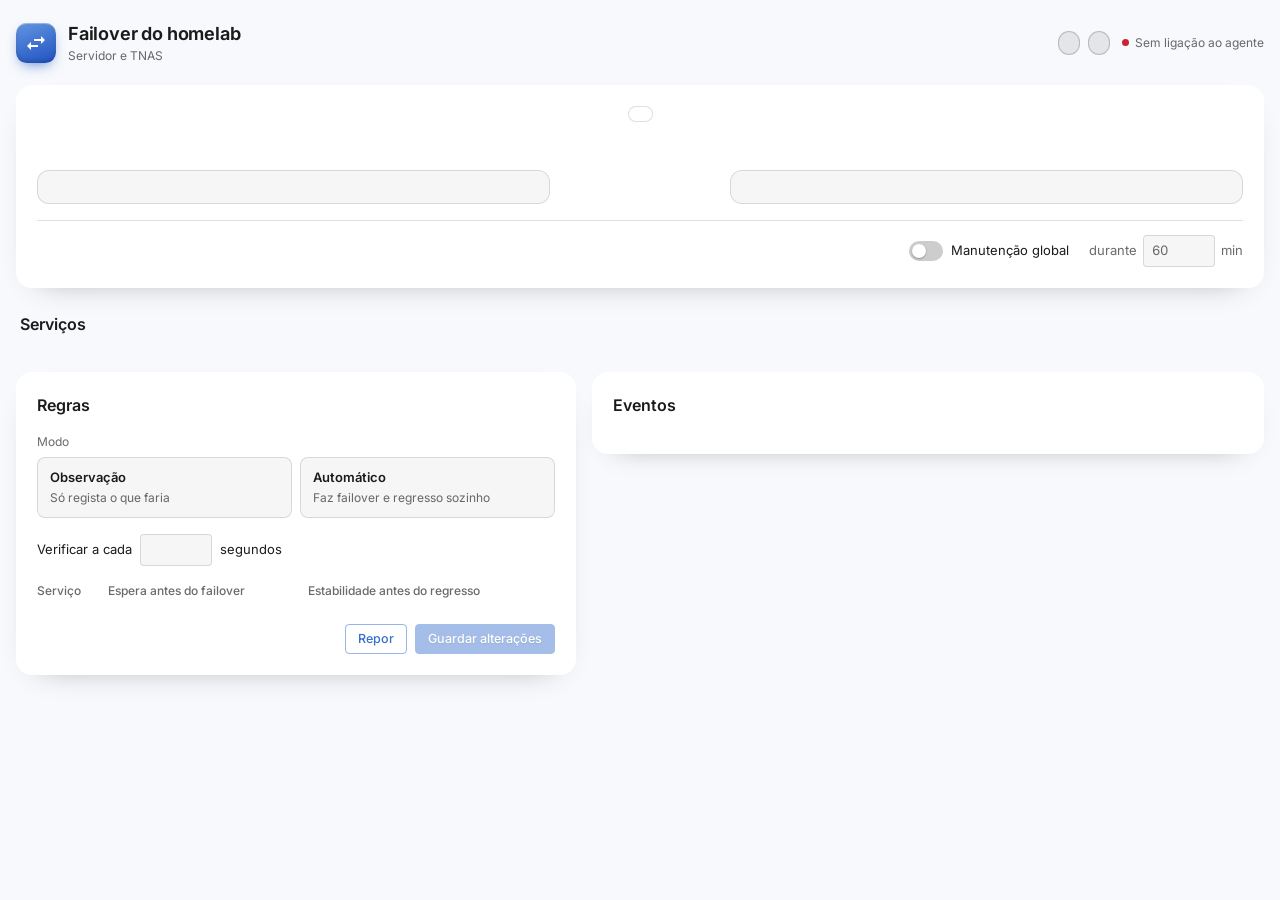
==== index.html @ c6f1598c "Add the homelab failover agent Go agent that runs on the TNAS and fails services over from the serve" ====
<!doctype html>
<html lang="pt">
<head>
<meta charset="utf-8">
<meta name="viewport" content="width=device-width, initial-scale=1">
<title>Failover</title>
<style>
/* Tokens follow LinuxIO (frontend/src/theme): dark variant by default, its light variant when asked. */
@font-face { font-family: "Inter Variable"; src: url(inter.woff2) format("woff2"); font-weight: 100 900; font-display: swap; }
:root {
  color-scheme: dark;
  --font: "Inter Variable", Inter, -apple-system, BlinkMacSystemFont, "Segoe UI", Roboto, sans-serif;
  --mono: ui-monospace, SFMono-Regular, "SF Mono", Menlo, Consolas, monospace;
  --bg: #1b2635;
  --paper: #233044;
  --card: rgba(17, 25, 42, .6);
  --card-gradient: linear-gradient(180deg, rgba(255,255,255,.18) 0%, rgba(255,255,255,.14) 18%, rgba(255,255,255,.11) 38%, rgba(255,255,255,.09) 62%, rgba(255,255,255,.08) 100%);
  --well: rgba(0, 0, 0, .18);
  --shadow: 0 16px 40px -28px rgba(0, 0, 0, .6);
  --text: rgba(255, 255, 255, .95);
  --muted: rgba(255, 255, 255, .56);
  --divider: rgba(255, 255, 255, .12);
  --primary: #407ad6;
  --primary-dark: #2f65cb;
  --success: #00e676;
  --warning: #ffc107;
  --error: #f54b3f;
  --info: #2196f3;
  --neutral: #bdbdbd;
  --radius-card: 16px;
  --radius-md: 8px;
  --radius: 4px;
}
@media (prefers-color-scheme: light) {
  :root {
    color-scheme: light;
    --bg: #f7f9fc; --paper: #fff;
    --card: rgba(255, 255, 255, .82);
    --card-gradient: linear-gradient(180deg, rgba(255,255,255,.72) 0%, rgba(255,255,255,.9) 40%, rgba(255,255,255,.98) 100%);
    --well: rgba(0, 0, 0, .035);
    --shadow: 0 12px 32px -24px rgba(0, 0, 0, .45);
    --text: rgba(15, 15, 15, .95); --muted: rgba(15, 15, 15, .62); --divider: rgba(0, 0, 0, .12);
    --primary: #376fd0; --primary-dark: #2052c2;
    --success: #1a7f37; --warning: #9a6700; --error: #cf222e; --info: #0969da; --neutral: #616161;
  }
}

*, *::before, *::after { box-sizing: border-box; }
html { -webkit-tap-highlight-color: transparent; }
body { margin: 0; min-height: 100vh; background: var(--bg); color: var(--text); font: 400 13px/1.5 var(--font);
  -webkit-font-smoothing: antialiased; font-feature-settings: "cv11", "ss01"; }
button, input { font: inherit; color: inherit; }
h1, h2, h3, p { margin: 0; }
a { color: inherit; }
:focus-visible { outline: 2px solid var(--primary); outline-offset: 2px; }
.muted { color: var(--muted); }
.mono { font-family: var(--mono); font-size: 12px; }
.icon { width: 18px; height: 18px; flex: none; fill: currentColor; }
[hidden] { display: none !important; }

main { max-width: 1680px; margin: 0 auto; padding: 20px 16px 48px; display: grid; gap: 20px; }

.card { position: relative; border-radius: var(--radius-card); background-color: var(--card); background-image: var(--card-gradient);
  box-shadow: var(--shadow); padding: 20px; border: 1px solid transparent; }
.card-head { display: flex; align-items: center; gap: 12px; margin-bottom: 16px; }
.card-head h2 { font-size: 16px; font-weight: 600; }
.card-head .spacer { flex: 1; }

/* chips: one colour (--c), mixed toward transparent, like LinuxIO's soft AppChip */
.chip { --c: var(--muted); display: inline-flex; align-items: center; gap: 6px; height: 24px; padding: 0 10px; border-radius: 999px;
  border: 1px solid color-mix(in srgb, var(--c), transparent 67%); background: color-mix(in srgb, var(--c), transparent 87%);
  color: var(--c); font-size: 12px; font-weight: 600; white-space: nowrap; }
.chip.xs { height: 20px; padding: 0 7px; font-size: 11px; }
/* all is well: say it quietly, colour is kept for what needs attention */
.chip.quiet { border-color: transparent; background: none; color: var(--muted); font-weight: 500; padding: 0 2px; }
.chip.quiet .dot { background: var(--c); }
.chip .dot, .live .dot { width: 7px; height: 7px; border-radius: 50%; background: currentColor; }
.busy .dot { animation: pulse 1.4s ease-in-out infinite; }
@keyframes pulse { 50% { opacity: .25; } }

.btn { --b: var(--primary); display: inline-flex; align-items: center; gap: 6px; padding: 5px 12px; border-radius: var(--radius);
  border: 1px solid color-mix(in srgb, var(--b), transparent 50%); background: transparent; color: var(--b);
  font-size: 12.5px; font-weight: 500; cursor: pointer; transition: background-color .15s, border-color .15s; }
.btn:hover { border-color: var(--b); background: color-mix(in srgb, var(--b), transparent 92%); }
.btn .icon { width: 16px; height: 16px; }
.btn.contained { background: var(--primary); border-color: var(--primary); color: #fff; text-shadow: 0 1px 1px rgba(0,0,0,.3); }
.btn.contained:hover { background: var(--primary-dark); }
.btn:disabled { opacity: .45; cursor: default; pointer-events: none; }
.btn.danger { --b: var(--warning); }
.btn.busy { opacity: .8; }
.btn .dot { width: 7px; height: 7px; border-radius: 50%; background: currentColor; }
.btn.busy .dot { animation: pulse 1.4s ease-in-out infinite; }

.switch { appearance: none; margin: 0; position: relative; width: 34px; height: 20px; flex: none; border-radius: 999px; cursor: pointer;
  background: color-mix(in srgb, var(--text), transparent 78%); transition: background-color .15s; }
.switch::before { content: ""; position: absolute; top: 3px; left: 3px; width: 14px; height: 14px; border-radius: 50%;
  background: #fff; box-shadow: 0 1px 2px rgba(0,0,0,.3); transition: transform .15s; }
.switch:checked { background: var(--warning); }
.switch:checked::before { transform: translateX(14px); }
.toggle { display: inline-flex; align-items: center; gap: 8px; cursor: pointer; }

input[type=number] { width: 72px; padding: 5px 8px; border-radius: var(--radius); border: 1px solid var(--divider);
  background: var(--well); font-variant-numeric: tabular-nums; }
input[type=number]:hover { border-color: color-mix(in srgb, var(--text), transparent 60%); }

/* header */
.top { display: flex; align-items: center; gap: 16px; flex-wrap: wrap; }
.brand { display: flex; align-items: center; gap: 12px; margin-right: auto; }
.logo { display: grid; place-items: center; width: 40px; height: 40px; border-radius: 26%; color: #fff;
  background: linear-gradient(160deg, #6395e0, var(--primary-dark));
  box-shadow: inset 0 1px 1px rgba(255,255,255,.4), inset 0 -2px 4px rgba(0,0,0,.15), 0 6px 14px -6px rgba(32,82,194,.8); }
.logo .icon { width: 24px; height: 24px; }
.brand h1 { font-size: 18px; font-weight: 650; letter-spacing: -.01em; }
.brand p { font-size: 12px; }
.top-meta { display: flex; align-items: center; gap: 8px; flex-wrap: wrap; }
.live { display: inline-flex; align-items: center; gap: 6px; color: var(--muted); font-size: 12px; margin-left: 4px; font-variant-numeric: tabular-nums; }
.live .dot { background: var(--success); }
.live.stale .dot { background: var(--error); }

.banner { display: flex; gap: 10px; align-items: flex-start; padding: 12px 16px; border-radius: var(--radius-md);
  border: 1px solid color-mix(in srgb, var(--c), transparent 60%); background: color-mix(in srgb, var(--c), transparent 88%); }
.banner .icon { color: var(--c); margin-top: 1px; }

/* the topology: where every service is running right now */
.topo { position: relative; display: grid; grid-template-columns: minmax(0, 1fr) minmax(110px, 180px) minmax(0, 1fr);
  grid-template-areas: ". clients ." "server lane tnas"; row-gap: 48px; align-items: stretch; }
#nodeServer { grid-area: server; } #nodeTnas { grid-area: tnas; } #lane { grid-area: lane; }
.clients { grid-area: clients; justify-self: center; position: relative; z-index: 1; display: flex; align-items: center; gap: 10px;
  padding: 7px 16px 7px 7px; border-radius: 999px; background: var(--paper); border: 1px solid var(--divider); box-shadow: var(--shadow); white-space: nowrap; }
.clients .node-icon { width: 32px; height: 32px; border-radius: 50%; }
.clients .node-icon .icon { width: 18px; height: 18px; }
.clients strong { font-weight: 600; }
.clients small { display: block; color: var(--muted); font-size: 11.5px; }
/* the wires from the clients; packets travel along the ones carrying traffic */
.wires { position: absolute; inset: 0; width: 100%; height: 100%; overflow: visible; pointer-events: none; }
.wire { fill: none; stroke: var(--divider); stroke-width: 2; }
.wire.on { stroke: color-mix(in srgb, var(--wc), transparent 50%); stroke-dasharray: 6 8; animation: wire 1s linear infinite; }
@keyframes wire { to { stroke-dashoffset: -14; } }
.pkt { fill: var(--wc); filter: drop-shadow(0 0 4px var(--wc)); }
.node, .lane { position: relative; z-index: 1; }
.probe { position: absolute; left: 0; top: 50%; width: 10px; height: 10px; border-radius: 50%; background: var(--pc);
  box-shadow: 0 0 12px 3px color-mix(in srgb, var(--pc), transparent 40%); pointer-events: none; }
.lane-label { position: absolute !important; top: calc(50% + 24px); color: var(--muted); font-size: 11px; white-space: nowrap; }
/* heartbeat bars, like Uptime Kuma's: one per check, newest on the right */
.beats { display: flex; gap: 2px; height: 22px; align-items: stretch; }
.beat { flex: 1; min-width: 2px; border-radius: 3px; background: color-mix(in srgb, var(--text), transparent 92%); transform-origin: bottom; }
.beat.up { background: color-mix(in srgb, var(--success), transparent 25%); } .beat.down { background: var(--error); }
.beat.unknown { background: color-mix(in srgb, var(--neutral), transparent 55%); }
.beat.new { animation: beat-in .5s cubic-bezier(.2, .8, .2, 1); }
@keyframes beat-in { from { transform: scaleY(0); opacity: 0; } }
.beats-foot { display: flex; justify-content: space-between; margin-top: 4px; color: var(--muted); font-size: 11.5px; font-variant-numeric: tabular-nums; }
.node-beats .beats { height: 16px; }
.ring { width: 14px; height: 14px; border-radius: 50%; flex: none;
  background: conic-gradient(var(--c) calc(var(--p) * 1%), color-mix(in srgb, var(--c), transparent 75%) 0);
  -webkit-mask: radial-gradient(circle, transparent 3.5px, #000 4px); mask: radial-gradient(circle, transparent 3.5px, #000 4px); }
.live.ping .dot { animation: live-ping .9s ease-out; }
@keyframes live-ping { from { box-shadow: 0 0 0 0 color-mix(in srgb, var(--success), transparent 20%); } to { box-shadow: 0 0 0 7px transparent; } }
.node { border-radius: 12px; background: var(--well); padding: 16px; display: grid; gap: 12px; align-content: start;
  border: 1px solid var(--divider); transition: border-color .5s, box-shadow .5s, background-color .15s; }
.node:has(.node-head:hover) { background: color-mix(in srgb, var(--text), transparent 95%); }
.node.lit { border-color: color-mix(in srgb, var(--info), transparent 50%); box-shadow: 0 0 0 3px color-mix(in srgb, var(--info), transparent 88%); }
.node-head { display: flex; align-items: center; gap: 12px; width: 100%; padding: 0; border: 0; border-radius: 8px;
  background: none; color: inherit; font: inherit; text-align: left; cursor: pointer; }
.node-id { display: grid; min-width: 0; }
.more { width: 18px; height: 18px; color: var(--muted); transition: transform .15s, color .15s; }
.node-head:hover .more, .svc-open:hover .more { transform: translateX(2px); color: var(--text); }
.node-meta { display: flex; align-items: center; gap: 6px; color: var(--muted); font-size: 12px; }
.node-meta .icon { width: 15px; height: 15px; }
.node-meta.warn { color: var(--warning); }
.node-icon { display: grid; place-items: center; width: 38px; height: 38px; border-radius: 10px;
  background: color-mix(in srgb, var(--text), transparent 90%); }
.node-icon .icon { width: 22px; height: 22px; }
/* the machine's state, breathing: green up, amber degraded, red down, grey unknown */
.node-icon.st { --sc: var(--neutral); color: var(--sc); background: color-mix(in srgb, var(--sc), transparent 82%);
  transition: color .4s, background-color .4s; }
.node-icon.st-up { --sc: var(--success); animation: halo 2.8s ease-out infinite, glow 2.8s ease-in-out infinite; }
.node-icon.st-warn { --sc: var(--warning); animation: halo 1.6s ease-out infinite, glow 1.6s ease-in-out infinite; }
.node-icon.st-down { --sc: var(--error); animation: halo 1s ease-out infinite, glow 1s ease-in-out infinite; }
@keyframes halo { from { box-shadow: 0 0 0 0 color-mix(in srgb, var(--sc), transparent 50%); } 70%, to { box-shadow: 0 0 0 8px transparent; } }
@keyframes glow { 50% { background-color: color-mix(in srgb, var(--sc), transparent 68%); } }
.node-title { font-size: 15px; font-weight: 600; }
.node-head .chip { margin-left: auto; }
.pills { display: flex; flex-wrap: wrap; gap: 8px; min-height: 32px; align-items: center; }
.pill { --c: var(--success); display: inline-flex; align-items: center; gap: 7px; height: 32px; padding: 0 12px 0 9px; border-radius: 999px;
  font: inherit; font-weight: 550; color: inherit; cursor: pointer; border: 1px solid color-mix(in srgb, var(--c), transparent 62%);
  background: color-mix(in srgb, var(--c), transparent 88%); transition: background-color .15s; }
/* the state colour goes on the icon (and ring/dot) only; the pill itself stays neutral */
.pill, .pill.quiet { border-color: var(--divider); background: color-mix(in srgb, var(--text), transparent 95%); }
.pill:hover { background: color-mix(in srgb, var(--text), transparent 90%); }
.pill .icon { width: 16px; height: 16px; color: var(--c); }
.pill .dot { width: 7px; height: 7px; border-radius: 50%; background: var(--c); }
.empty { color: var(--muted); font-size: 12.5px; }
.lane { position: relative; display: grid; place-items: center; align-content: center; gap: 8px; padding: 12px 8px; }
/* the link between the two: still while everything is on the server; while
   traffic goes to the TNAS the dashes flow and a packet travels along them */
.flow { --fc: var(--info); position: absolute; left: 0; right: 0; top: 50%; height: 2px; margin-top: -1px;
  background: repeating-linear-gradient(90deg, var(--divider) 0 6px, transparent 6px 12px); }
.lane.active .flow { background-image: repeating-linear-gradient(90deg, color-mix(in srgb, var(--fc), transparent 35%) 0 6px, transparent 6px 12px);
  animation: flow .8s linear infinite; }
.lane.moving .flow { --fc: var(--warning); }
.flow::after { content: ""; position: absolute; top: -3px; left: 0; width: 8px; height: 8px; border-radius: 50%; opacity: 0;
  background: var(--fc); box-shadow: 0 0 10px 2px color-mix(in srgb, var(--fc), transparent 40%); }
.lane.active .flow::after { opacity: 1; animation: packet 2.2s cubic-bezier(.45, 0, .55, 1) infinite; }
.lane.back .flow, .lane.back .flow::after { animation-direction: reverse; }
@keyframes flow { to { background-position: 12px 0; } }
@keyframes packet { from { left: 0; } to { left: calc(100% - 8px); } }
.lane > :not(.flow, .probe, .lane-label) { position: relative; }
.lane-arrow { display: grid; place-items: center; width: 34px; height: 34px; border-radius: 50%; background: var(--paper);
  border: 1px solid var(--divider); color: var(--muted); }
.lane.moving .lane-arrow { color: var(--warning); border-color: color-mix(in srgb, var(--warning), transparent 50%); }
.hero-foot { display: flex; align-items: center; gap: 12px 20px; flex-wrap: wrap; margin-top: 16px; padding-top: 14px;
  border-top: 1px solid var(--divider); }
.hero-foot .router { display: inline-flex; align-items: center; gap: 8px; margin-right: auto; }
.duration { display: inline-flex; align-items: center; gap: 6px; color: var(--muted); }

/* services */
.section-head { display: flex; align-items: baseline; gap: 12px; margin: 4px 4px -4px; }
.section-head h2 { font-size: 16px; font-weight: 600; }
.grid { display: grid; grid-template-columns: repeat(auto-fill, minmax(300px, 1fr)); gap: 16px; }
.svc { --accent: var(--success); display: grid; gap: 14px; align-content: start; padding-bottom: 16px;
  border-bottom: 3px solid color-mix(in srgb, var(--accent), transparent 70%); scroll-margin-top: 16px; }
.svc.alert { border-bottom-color: var(--accent); }
.svc-head { display: flex; align-items: flex-start; gap: 12px; }
.svc-icon { display: grid; place-items: center; width: 38px; height: 38px; border-radius: 26%; flex: none; color: var(--accent);
  background: color-mix(in srgb, var(--accent), transparent 86%); }
.svc-icon .icon { width: 22px; height: 22px; }
.svc-id { min-width: 0; flex: 1; }
.svc-id h3 { font-size: 15px; font-weight: 600; }
.svc-open { display: inline-flex; align-items: center; gap: 2px; padding: 0; border: 0; background: none; color: inherit;
  font: inherit; cursor: pointer; }
.svc-open:hover { color: var(--primary); }
.meta dd.warn { color: var(--warning); }
.svc-id .mono { color: var(--muted); display: block; overflow: hidden; text-overflow: ellipsis; white-space: nowrap; }
.status { display: grid; gap: 8px; }
.status p { color: var(--text); }
.status.tone-error p { color: var(--error); }
.bar { height: 6px; border-radius: 999px; background: color-mix(in srgb, var(--text), transparent 90%); overflow: hidden; }
.bar span { display: block; height: 100%; border-radius: inherit; background: var(--accent); transition: width .6s ease; }
.meta { display: flex; flex-wrap: wrap; gap: 6px 20px; margin: 0; }
.meta div { display: grid; }
.meta dt { color: var(--muted); font-size: 11.5px; }
.meta dd { margin: 0; font-weight: 550; font-variant-numeric: tabular-nums; }
.snap { display: flex; gap: 8px; align-items: center; padding: 8px 10px; border-radius: var(--radius-md); background: var(--well); min-width: 0; }
.snap .mono { overflow: hidden; text-overflow: ellipsis; white-space: nowrap; }
.snap .icon { width: 16px; height: 16px; color: var(--muted); }
.svc-foot { display: flex; align-items: center; justify-content: space-between; gap: 12px; flex-wrap: wrap;
  padding-top: 12px; border-top: 1px solid var(--divider); }

/* rules + events */
.lower { display: grid; grid-template-columns: minmax(0, 5fr) minmax(0, 6fr); gap: 16px; align-items: start; }
.seg { display: grid; grid-template-columns: 1fr 1fr; gap: 8px; border: 0; padding: 0; margin: 0 0 16px; }
.seg legend { color: var(--muted); font-size: 12px; margin-bottom: 6px; padding: 0; }
.seg label { display: grid; gap: 2px; padding: 10px 12px; border-radius: var(--radius-md); border: 1px solid var(--divider);
  background: var(--well); cursor: pointer; }
.seg input { position: absolute; opacity: 0; pointer-events: none; }
.seg strong { font-weight: 600; }
.seg small { color: var(--muted); font-size: 12px; }
.seg label:has(input:checked) { border-color: var(--primary); background: color-mix(in srgb, var(--primary), transparent 85%); }
.seg label:has(input:focus-visible) { outline: 2px solid var(--primary); outline-offset: 2px; }
.field { display: flex; align-items: center; gap: 8px; margin-bottom: 16px; }
table.rules { width: 100%; border-collapse: collapse; }
.rules th { text-align: left; font-weight: 500; color: var(--muted); font-size: 12px; padding: 0 8px 8px 0; }
.rules td { padding: 8px 8px 8px 0; border-top: 1px solid var(--divider); }
.rules td:first-child { font-weight: 550; }
.unit { color: var(--muted); margin-left: 6px; }
.form-foot { display: flex; justify-content: flex-end; align-items: center; gap: 8px; margin-top: 16px; }
.form-foot .note { margin-right: auto; color: var(--warning); font-size: 12px; }

.timeline { list-style: none; margin: 0; padding: 0; max-height: 560px; overflow-y: auto; }
.ev { --c: var(--neutral); display: grid; grid-template-columns: 14px 1fr; gap: 12px; padding: 10px 0; }
.ev + .ev { border-top: 1px solid var(--divider); }
.ev-dot { width: 10px; height: 10px; margin-top: 4px; border-radius: 50%; background: var(--c);
  box-shadow: 0 0 0 3px color-mix(in srgb, var(--c), transparent 80%); }
.ev-meta { display: flex; gap: 8px; align-items: center; margin-top: 4px; color: var(--muted); font-size: 12px; }
.ev { border-radius: 8px; }
.ev.fresh { animation: fresh 2s ease-out; }
@keyframes fresh { from { background: color-mix(in srgb, var(--c), transparent 82%); transform: translateY(-6px); } 30% { transform: none; } }

/* dialog and toasts */
dialog { width: min(440px, calc(100vw - 32px)); padding: 24px; border-radius: var(--radius-card); color: var(--text);
  background: var(--paper); border: 1px solid rgba(255,255,255,.2);
  box-shadow: 0 0 10px rgba(255,255,255,.18), 0 0 20px rgba(255,255,255,.1), 0 24px 48px -12px rgba(0,0,0,.6); }
dialog::backdrop { background: rgba(0, 0, 0, .5); }
dialog h2 { font-size: 16px; font-weight: 600; margin-bottom: 8px; }
dialog p { color: var(--muted); }
.dlg-foot { display: flex; justify-content: flex-end; gap: 8px; margin-top: 20px; }
.toasts { position: fixed; right: 16px; bottom: 16px; display: grid; gap: 8px; z-index: 10; }
.toast { --c: var(--success); display: flex; gap: 10px; align-items: center; max-width: 380px; padding: 10px 14px;
  border-radius: var(--radius-md); background: var(--paper); border: 1px solid color-mix(in srgb, var(--c), transparent 55%);
  box-shadow: 0 6px 16px -8px rgba(0,0,0,.5); }
.toast .icon { color: var(--c); }
.toast { animation: toast-in .25s cubic-bezier(.2, .8, .2, 1); }
@keyframes toast-in { from { opacity: 0; transform: translateY(8px); } }

/* details sheet */
dialog.sheet { margin: 0 0 0 auto; width: min(580px, 100vw); max-width: 100vw; height: 100dvh; max-height: 100dvh; padding: 0;
  border-radius: var(--radius-card) 0 0 var(--radius-card); border-right: 0; }
dialog.sheet[open] { animation: sheet-in .32s cubic-bezier(.2, .8, .2, 1); }
dialog.sheet[open]::backdrop { animation: fade-in .32s ease; }
@keyframes sheet-in { from { transform: translateX(56px); opacity: 0; } }
@keyframes fade-in { from { opacity: 0; } }
.sheet-inner { display: grid; grid-template-rows: auto minmax(0, 1fr) auto; height: 100%; }
.sheet-head { display: flex; align-items: center; gap: 12px; padding: 20px 16px 16px 20px; border-bottom: 1px solid var(--divider); }
.sheet-title { display: flex; align-items: center; gap: 12px; flex: 1; min-width: 0; }
.sheet-title h2 { margin: 0; font-size: 17px; }
.sheet-title .chip { margin-left: auto; }
.sheet-body { overflow-y: auto; padding: 0 20px 28px; }
.sheet-body p { color: var(--text); }
.sheet-foot { display: flex; align-items: center; justify-content: space-between; gap: 12px; flex-wrap: wrap;
  padding: 14px 20px; border-top: 1px solid var(--divider); }
.icon-btn { display: grid; place-items: center; width: 34px; height: 34px; flex: none; border-radius: 50%; border: 0;
  background: none; color: var(--muted); cursor: pointer; }
.icon-btn:hover { background: color-mix(in srgb, var(--text), transparent 90%); color: var(--text); }
.sec { padding-top: 20px; }
.sec h3 { margin: 0 0 10px; font-size: 13px; font-weight: 600; color: var(--muted); }
.sec-head { display: flex; align-items: center; justify-content: space-between; gap: 12px; margin-bottom: 10px; }
.sec-head h3 { margin: 0; }
.kv { display: grid; grid-template-columns: max-content minmax(0, 1fr); gap: 8px 18px; margin: 0; }
.kv dt { color: var(--muted); }
.kv dd { margin: 0; overflow-wrap: anywhere; }
.list { list-style: none; margin: 0; padding: 0; }
.list li { display: flex; align-items: center; gap: 10px; padding: 9px 0; border-top: 1px solid var(--divider); }
.list li:first-child { border-top: 0; }
.list .grow { flex: 1; min-width: 0; overflow: hidden; text-overflow: ellipsis; white-space: nowrap; }
.list .icon { width: 16px; height: 16px; }
.list .side { color: var(--muted); font-size: 12px; white-space: nowrap; font-variant-numeric: tabular-nums; }
.stack { margin-top: 14px; }
.stack-name { display: flex; align-items: center; gap: 8px; font-weight: 600; margin-bottom: 2px; }
.stack-name .icon { width: 16px; height: 16px; color: var(--muted); }
.ok-text { color: var(--success); } .bad-text { color: var(--error); } .warn-text { color: var(--warning); }
.note-text { color: var(--muted) !important; font-size: 12.5px; margin-top: 8px; }

@media (max-width: 860px) {
  .lower { grid-template-columns: 1fr; }
  .topo { grid-template-columns: 1fr; grid-template-areas: "clients" "server" "lane" "tnas"; row-gap: 0; }
  .wires { display: none; }
  .clients { margin-bottom: 14px; }
  .probe { left: 50%; top: 0; }
  .lane-label { top: auto; left: calc(50% + 26px); }
  .lane { padding: 14px 0; }
  .flow { left: 50%; right: auto; top: 0; bottom: 0; width: 2px; height: auto; margin: 0 0 0 -1px;
    background: repeating-linear-gradient(180deg, var(--divider) 0 6px, transparent 6px 12px); }
  .lane.active .flow { background-image: repeating-linear-gradient(180deg, color-mix(in srgb, var(--fc), transparent 35%) 0 6px, transparent 6px 12px);
    animation-name: flow-v; }
  .flow::after { top: 0; left: -3px; }
  .lane.active .flow::after { animation-name: packet-v; }
  @keyframes flow-v { to { background-position: 0 12px; } }
  @keyframes packet-v { from { top: 0; } to { top: calc(100% - 8px); } }
  dialog.sheet { border-radius: 0; }
  .lane-arrow .icon { transform: rotate(90deg); }
}
@media (max-width: 420px) { .grid { grid-template-columns: 1fr; } .seg { grid-template-columns: 1fr; } }
@media (prefers-reduced-motion: reduce) { *, *::before, *::after { animation: none !important; transition: none !important; } }
</style>
</head>
<body>
<main>
  <header class="top">
    <div class="brand">
      <span class="logo" data-icon="swap"></span>
      <div><h1>Failover do homelab</h1><p class="muted" id="subtitle">Servidor e TNAS</p></div>
    </div>
    <div class="top-meta">
      <span class="chip" id="modeChip"></span>
      <span class="chip" id="dnsChip"></span>
      <span class="live" id="live"><span class="dot"></span><span id="liveText">A ligar ao agente…</span></span>
    </div>
  </header>

  <div class="banner" id="banner" role="alert" hidden><span data-icon="alert"></span><div id="bannerText"></div></div>

  <section class="card" aria-label="Onde está cada serviço">
    <div class="topo" id="topo">
      <svg class="wires" id="wires" aria-hidden="true"></svg>
      <div class="clients" id="clients"></div>
      <div class="node" id="nodeServer"></div>
      <div class="lane" id="lane"></div>
      <div class="node" id="nodeTnas"></div>
    </div>
    <div class="hero-foot">
      <span class="router" id="router"></span>
      <label class="toggle"><input type="checkbox" role="switch" class="switch" id="maintGlobal"> <span id="maintGlobalText">Manutenção global</span></label>
      <label class="duration">durante <input type="number" id="maintMin" min="1" max="10080" value="60"> min</label>
    </div>
  </section>

  <div class="section-head"><h2>Serviços</h2><span class="muted" id="svcCount"></span></div>
  <div class="grid" id="svcs"></div>

  <div class="lower">
    <section class="card" aria-labelledby="rulesTitle">
      <div class="card-head"><h2 id="rulesTitle">Regras</h2></div>
      <form id="cfg" autocomplete="off">
        <fieldset class="seg">
          <legend>Modo</legend>
          <label><input type="radio" name="mode" value="observe"><strong>Observação</strong><small>Só regista o que faria</small></label>
          <label><input type="radio" name="mode" value="auto"><strong>Automático</strong><small>Faz failover e regresso sozinho</small></label>
        </fieldset>
        <label class="field">Verificar a cada <input type="number" id="interval" min="10"> segundos</label>
        <table class="rules">
          <thead><tr><th>Serviço</th><th>Espera antes do failover</th><th>Estabilidade antes do regresso</th></tr></thead>
          <tbody id="cfgSvcs"></tbody>
        </table>
        <div class="form-foot">
          <span class="note" id="dirty" hidden>Alterações por guardar</span>
          <button type="button" class="btn" id="reset">Repor</button>
          <button type="submit" class="btn contained" id="save" disabled>Guardar alterações</button>
        </div>
      </form>
    </section>

    <section class="card" aria-labelledby="eventsTitle">
      <div class="card-head"><h2 id="eventsTitle">Eventos</h2><span class="spacer"></span><span class="muted" id="evCount"></span></div>
      <ol class="timeline" id="events"></ol>
    </section>
  </div>
</main>

<dialog id="confirm">
  <form method="dialog">
    <h2 id="dlgTitle"></h2>
    <p id="dlgBody"></p>
    <div class="dlg-foot">
      <button class="btn" value="cancel">Cancelar</button>
      <button class="btn contained" value="ok" id="dlgOk"></button>
    </div>
  </form>
</dialog>
<dialog id="panel" class="sheet" aria-labelledby="panelTitle">
  <div class="sheet-inner">
    <div class="sheet-head"><div class="sheet-title" id="panelHead"></div>
      <button class="icon-btn" id="panelClose" aria-label="Fechar" data-icon="close"></button></div>
    <div class="sheet-body" id="panelBody"></div>
    <div class="sheet-foot" id="panelFoot" hidden></div>
  </div>
</dialog>
<div class="toasts" id="toasts" aria-live="polite"></div>

<script>
// mdi icons, the set LinuxIO uses (@iconify-json/mdi)
const ICONS = {"server":"M4 1h16a1 1 0 0 1 1 1v4a1 1 0 0 1-1 1H4a1 1 0 0 1-1-1V2a1 1 0 0 1 1-1m0 8h16a1 1 0 0 1 1 1v4a1 1 0 0 1-1 1H4a1 1 0 0 1-1-1v-4a1 1 0 0 1 1-1m0 8h16a1 1 0 0 1 1 1v4a1 1 0 0 1-1 1H4a1 1 0 0 1-1-1v-4a1 1 0 0 1 1-1M9 5h1V3H9zm0 8h1v-2H9zm0 8h1v-2H9zM5 3v2h2V3zm0 8v2h2v-2zm0 8v2h2v-2z","nas":"M4 5c-1.11 0-2 .89-2 2v10c0 1.11.89 2 2 2h16c1.11 0 2-.89 2-2V7c0-1.11-.89-2-2-2zm.5 2a1 1 0 0 1 1 1a1 1 0 0 1-1 1a1 1 0 0 1-1-1a1 1 0 0 1 1-1M7 7h13v10H7zm1 1v8h3V8zm4 0v8h3V8zm4 0v8h3V8zM9 9h1v1H9zm4 0h1v1h-1zm4 0h1v1h-1z","router":"M5 9c-1.1 0-2 .9-2 2v4a2 2 0 0 0 2 2h6v2h-1c-.55 0-1 .45-1 1H2v2h7c0 .55.45 1 1 1h4c.55 0 1-.45 1-1h7v-2h-7c0-.55-.45-1-1-1h-1v-2h6c1.11 0 2-.89 2-2v-4a2 2 0 0 0-2-2zm1 3h2v2H6zm3.5 0h2v2h-2zm3.5 0h2v2h-2z","shield":"M21 11c0 5.55-3.84 10.74-9 12c-5.16-1.26-9-6.45-9-12V5l9-4l9 4zm-9 10c3.75-1 7-5.46 7-9.78V6.3l-7-3.12L5 6.3v4.92C5 15.54 8.25 20 12 21m2.8-10V9.5C14.8 8.1 13.4 7 12 7S9.2 8.1 9.2 9.5V11c-.6 0-1.2.6-1.2 1.2v3.5c0 .7.6 1.3 1.2 1.3h5.5c.7 0 1.3-.6 1.3-1.2v-3.5c0-.7-.6-1.3-1.2-1.3m-1.3 0h-3V9.5c0-.8.7-1.3 1.5-1.3s1.5.5 1.5 1.3z","images":"M21 17H7V3h14m0-2H7a2 2 0 0 0-2 2v14a2 2 0 0 0 2 2h14a2 2 0 0 0 2-2V3a2 2 0 0 0-2-2M3 5H1v16a2 2 0 0 0 2 2h16v-2H3m12.96-10.71l-2.75 3.54l-1.96-2.36L8.5 15h11z","speed":"M12 16a3 3 0 0 1-3-3c0-1.12.61-2.1 1.5-2.61l9.71-5.62l-5.53 9.58c-.5.98-1.51 1.65-2.68 1.65m0-13c1.81 0 3.5.5 4.97 1.32l-2.1 1.21C14 5.19 13 5 12 5a8 8 0 0 0-8 8c0 2.21.89 4.21 2.34 5.65h.01c.39.39.39 1.02 0 1.41s-1.03.39-1.42.01A9.97 9.97 0 0 1 2 13A10 10 0 0 1 12 3m10 10c0 2.76-1.12 5.26-2.93 7.07c-.39.38-1.02.38-1.41-.01a.996.996 0 0 1 0-1.41A7.95 7.95 0 0 0 20 13c0-1-.19-2-.54-2.9L20.67 8C21.5 9.5 22 11.18 22 13","dashboard":"M19 5v2h-4V5zM9 5v6H5V5zm10 8v6h-4v-6zM9 17v2H5v-2zM21 3h-8v6h8zM11 3H3v10h8zm10 8h-8v10h8zm-10 4H3v6h8z","ap":"M4.93 4.93A9.97 9.97 0 0 0 2 12c0 2.76 1.12 5.26 2.93 7.07l1.41-1.41A7.94 7.94 0 0 1 4 12c0-2.21.89-4.22 2.34-5.66zm14.14 0l-1.41 1.41A7.96 7.96 0 0 1 20 12c0 2.22-.89 4.22-2.34 5.66l1.41 1.41A9.97 9.97 0 0 0 22 12c0-2.76-1.12-5.26-2.93-7.07M7.76 7.76A5.98 5.98 0 0 0 6 12c0 1.65.67 3.15 1.76 4.24l1.41-1.41A4 4 0 0 1 8 12c0-1.11.45-2.11 1.17-2.83zm8.48 0l-1.41 1.41A4 4 0 0 1 16 12c0 1.11-.45 2.11-1.17 2.83l1.41 1.41A5.98 5.98 0 0 0 18 12c0-1.65-.67-3.15-1.76-4.24M12 10a2 2 0 0 0-2 2a2 2 0 0 0 2 2a2 2 0 0 0 2-2a2 2 0 0 0-2-2","cube":"M21 16.5c0 .38-.21.71-.53.88l-7.9 4.44c-.16.12-.36.18-.57.18s-.41-.06-.57-.18l-7.9-4.44A.99.99 0 0 1 3 16.5v-9c0-.38.21-.71.53-.88l7.9-4.44c.16-.12.36-.18.57-.18s.41.06.57.18l7.9 4.44c.32.17.53.5.53.88zM12 4.15L6.04 7.5L12 10.85l5.96-3.35zM5 15.91l6 3.38v-6.71L5 9.21zm14 0v-6.7l-6 3.37v6.71z","swap":"m21 9l-4-4v3h-7v2h7v3M7 11l-4 4l4 4v-3h7v-2H7z","wrench":"m22.61 19l-9.08-9.09c.93-2.34.47-5.1-1.44-7C9.79.61 6.21.4 3.66 2.26L7.5 6.11L6.08 7.5L2.25 3.69C.39 6.23.6 9.82 2.9 12.11c1.86 1.86 4.57 2.35 6.89 1.48l9.11 9.11c.39.39 1.02.39 1.41 0l2.3-2.3c.39-.4.39-1.01 0-1.4m-3 1.59l-9.46-9.46c-.61.45-1.29.72-2 .82c-1.36.2-2.79-.21-3.83-1.25C3.37 9.76 2.93 8.5 3 7.26l3.09 3.09l4.24-4.24L7.24 3c1.26-.05 2.49.39 3.44 1.33a4.47 4.47 0 0 1 1.24 3.96a4.35 4.35 0 0 1-.88 1.96l9.46 9.45z","alert":"M11 15h2v2h-2zm0-8h2v6h-2zm1-5C6.47 2 2 6.5 2 12a10 10 0 0 0 10 10a10 10 0 0 0 10-10A10 10 0 0 0 12 2m0 18a8 8 0 0 1-8-8a8 8 0 0 1 8-8a8 8 0 0 1 8 8a8 8 0 0 1-8 8","check":"M12 2C6.5 2 2 6.5 2 12s4.5 10 10 10s10-4.5 10-10S17.5 2 12 2m0 18c-4.41 0-8-3.59-8-8s3.59-8 8-8s8 3.59 8 8s-3.59 8-8 8m4.59-12.42L10 14.17l-2.59-2.58L6 13l4 4l8-8z","restore":"M12 3a9 9 0 0 0-9 9H0l4 4l4-4H5a7 7 0 0 1 7-7a7 7 0 0 1 7 7a7 7 0 0 1-7 7c-1.5 0-2.91-.5-4.06-1.3L6.5 19.14A9.1 9.1 0 0 0 12 21a9 9 0 0 0 9-9a9 9 0 0 0-9-9m2 9a2 2 0 0 0-2-2a2 2 0 0 0-2 2a2 2 0 0 0 2 2a2 2 0 0 0 2-2","layers":"m12 18.54l7.37-5.74L21 14.07l-9 7l-9-7l1.62-1.26zM12 16L3 9l9-7l9 7zm0-11.47L6.26 9L12 13.47L17.74 9z","arrow":"M4 11v2h12l-5.5 5.5l1.42 1.42L19.84 12l-7.92-7.92L10.5 5.5L16 11z","close":"M19 6.41L17.59 5L12 10.59L6.41 5L5 6.41L10.59 12L5 17.59L6.41 19L12 13.41L17.59 19L19 17.59L13.41 12z","docker":"M21.81 10.25c-.06-.04-.56-.43-1.64-.43c-.28 0-.56.03-.84.08c-.21-1.4-1.38-2.11-1.43-2.14l-.29-.17l-.18.27c-.24.36-.43.77-.51 1.19c-.2.8-.08 1.56.33 2.21c-.49.28-1.29.35-1.46.35H2.62c-.34 0-.62.28-.62.63c0 1.15.18 2.3.58 3.38c.45 1.19 1.13 2.07 2 2.61c.98.6 2.59.94 4.42.94c.79 0 1.61-.07 2.42-.22c1.12-.2 2.2-.59 3.19-1.16A8.3 8.3 0 0 0 16.78 16c1.05-1.17 1.67-2.5 2.12-3.65h.19c1.14 0 1.85-.46 2.24-.85c.26-.24.45-.53.59-.87l.08-.24zm-17.96.99h1.76c.08 0 .16-.07.16-.16V9.5c0-.08-.07-.16-.16-.16H3.85c-.09 0-.16.07-.16.16v1.58c.01.09.07.16.16.16m2.43 0h1.76c.08 0 .16-.07.16-.16V9.5c0-.08-.07-.16-.16-.16H6.28c-.09 0-.16.07-.16.16v1.58c.01.09.07.16.16.16m2.47 0h1.75c.1 0 .17-.07.17-.16V9.5c0-.08-.06-.16-.17-.16H8.75c-.08 0-.15.07-.15.16v1.58c0 .09.06.16.15.16m2.44 0h1.77c.08 0 .15-.07.15-.16V9.5c0-.08-.06-.16-.15-.16h-1.77c-.08 0-.15.07-.15.16v1.58c0 .09.07.16.15.16M6.28 9h1.76c.08 0 .16-.09.16-.18V7.25c0-.09-.07-.16-.16-.16H6.28c-.09 0-.16.06-.16.16v1.57c.01.09.07.18.16.18m2.47 0h1.75c.1 0 .17-.09.17-.18V7.25c0-.09-.06-.16-.17-.16H8.75c-.08 0-.15.06-.15.16v1.57c0 .09.06.18.15.18m2.44 0h1.77c.08 0 .15-.09.15-.18V7.25c0-.09-.07-.16-.15-.16h-1.77c-.08 0-.15.06-.15.16v1.57c0 .09.07.18.15.18m0-2.28h1.77c.08 0 .15-.07.15-.16V5c0-.1-.07-.17-.15-.17h-1.77c-.08 0-.15.06-.15.17v1.56c0 .08.07.16.15.16m2.46 4.52h1.76c.09 0 .16-.07.16-.16V9.5c0-.08-.07-.16-.16-.16h-1.76c-.08 0-.15.07-.15.16v1.58c0 .09.07.16.15.16","chevron":"M8.59 16.58L13.17 12L8.59 7.41L10 6l6 6l-6 6z","clock":"M12 20a8 8 0 0 0 8-8a8 8 0 0 0-8-8a8 8 0 0 0-8 8a8 8 0 0 0 8 8m0-18a10 10 0 0 1 10 10a10 10 0 0 1-10 10C6.47 22 2 17.5 2 12A10 10 0 0 1 12 2m.5 5v5.25l4.5 2.67l-.75 1.23L11 13V7z","refresh":"M17.65 6.35A7.96 7.96 0 0 0 12 4a8 8 0 0 0-8 8a8 8 0 0 0 8 8c3.73 0 6.84-2.55 7.73-6h-2.08A5.99 5.99 0 0 1 12 18a6 6 0 0 1-6-6a6 6 0 0 1 6-6c1.66 0 3.14.69 4.22 1.78L13 11h7V4z","dns":"M7 9a2 2 0 0 1-2-2a2 2 0 0 1 2-2a2 2 0 0 1 2 2a2 2 0 0 1-2 2m13-6H4a1 1 0 0 0-1 1v6a1 1 0 0 0 1 1h16a1 1 0 0 0 1-1V4a1 1 0 0 0-1-1M7 19a2 2 0 0 1-2-2a2 2 0 0 1 2-2a2 2 0 0 1 2 2a2 2 0 0 1-2 2m13-6H4a1 1 0 0 0-1 1v6a1 1 0 0 0 1 1h16a1 1 0 0 0 1-1v-6a1 1 0 0 0-1-1","devices":"M3 6h18V4H3c-1.1 0-2 .9-2 2v12c0 1.1.9 2 2 2h4v-2H3zm10 6H9v1.78c-.61.55-1 1.33-1 2.22s.39 1.67 1 2.22V20h4v-1.78c.61-.55 1-1.34 1-2.22s-.39-1.67-1-2.22zm-2 5.5c-.83 0-1.5-.67-1.5-1.5s.67-1.5 1.5-1.5s1.5.67 1.5 1.5s-.67 1.5-1.5 1.5M22 8h-6c-.5 0-1 .5-1 1v10c0 .5.5 1 1 1h6c.5 0 1-.5 1-1V9c0-.5-.5-1-1-1m-1 10h-4v-8h4z"};
const SVC_ICON = {vaultwarden: 'shield', homepage: 'dashboard', speedtest: 'speed', immich: 'images', unifi: 'ap', npm: 'dns'};
const STATES = {
  NORMAL: {label: 'No servidor', c: 'var(--success)'},
  FAILING_OVER: {label: 'Failover em curso', c: 'var(--warning)', busy: true},
  ACTIVE: {label: 'No TNAS', c: 'var(--info)'},
  RETURNING: {label: 'A regressar', c: 'var(--warning)', busy: true},
  ERROR: {label: 'Erro', c: 'var(--error)'},
};
const EASE = 'cubic-bezier(.2, .8, .2, 1)';
const reduceMotion = matchMedia('(prefers-reduced-motion: reduce)');

// A service still in NORMAL but failing on the server is shown as failing everywhere.
const look = s => s.state === 'NORMAL' && st.router_ok && !s.server_ok
  ? {label: 'Em falha', c: 'var(--warning)'} : STATES[s.state] || STATES.ERROR;
const $ = id => document.getElementById(id);
const esc = s => String(s ?? '').replace(/[&<>"']/g, c => ({'&': '&amp;', '<': '&lt;', '>': '&gt;', '"': '&quot;', "'": '&#39;'}[c]));
const icon = (name, cls = '') => `<svg class="icon ${cls}" viewBox="0 0 24 24" aria-hidden="true"><path d="${ICONS[name] || ICONS.cube}"/></svg>`;
const minsSince = t => (Date.now() - Date.parse(t)) / 60000;
const dur = m => {
  if (m < 1) return 'menos de 1 min';
  m = Math.round(m);
  if (m < 60) return `${m} min`;
  if (m < 48 * 60) return `${Math.floor(m / 60)} h${m % 60 ? ` ${m % 60} min` : ''}`;
  return `${Math.round(m / 1440)} dias`;
};
const ago = t => t ? `há ${dur(minsSince(t))}` : '';
const clock = t => new Date(t).toLocaleTimeString('pt-PT', {hour: '2-digit', minute: '2-digit'});
const when = t => new Date(t).toLocaleString('pt-PT');
const day = t => new Date(t).toLocaleDateString('pt-PT');
const bytes = n => n >= 1e9 ? `${(n / 1e9).toLocaleString('pt-PT', {maximumFractionDigits: 1})} GB` : `${Math.max(1, Math.round(n / 1e6))} MB`;
const plural = (n, one, many) => `${n} ${n === 1 ? one : many}`;
const cap = s => s ? s[0].toUpperCase() + s.slice(1) : s;
const sentence = s => s ? cap(s) + (/[.!?]$/.test(s) ? '' : '.') : '';
const chip = (label, c, cls = '') => `<span class="chip ${cls}" style="--c:${c}">${/busy|quiet/.test(cls) ? '<span class="dot"></span>' : ''}${esc(label)}</span>`;
// healthy on the server: nothing to look at
const fine = s => s.state === 'NORMAL' && s.server_ok && st.router_ok;
const mono = s => `<span class="mono">${esc(s)}</span>`;
const kv = rows => `<dl class="kv">${rows.filter(Boolean).map(([k, v]) => `<dt>${esc(k)}</dt><dd>${v}</dd>`).join('')}</dl>`;
const sec = (title, html, side = '') => `<section class="sec"><div class="sec-head"><h3>${esc(title)}</h3>${side}</div>${html}</section>`;

let st = null, lastOk = 0;
// Requests in flight, by control: key → the value the user asked for. The
// agent may take a while to answer (it waits for a compose up to finish), so
// controls show what was asked for, disabled, until the answer arrives.
const pending = new Map();
const painted = {};
// Only touch the DOM when the markup changed, so focus and hover survive the 5 s refresh.
const paint = (id, html) => { if (painted[id] !== html) { painted[id] = html; $(id).innerHTML = html; } };

document.querySelectorAll('[data-icon]').forEach(el => { el.innerHTML = icon(el.dataset.icon); });

// What the card says under the name: the one thing worth knowing about the service now.
function describe(s) {
  const maint = st.maint_until || s.maint_until;
  switch (s.state) {
    case 'NORMAL': {
      if (!st.router_ok) return {text: 'Sem verificação enquanto o router não responder.'};
      if (s.server_ok) return {text: 'A responder no servidor.'};
      if (maint) return {text: 'Em falha no servidor. A manutenção impede o failover.', tone: 'warning'};
      if (!s.fail_since) return {text: 'Em falha no servidor.', tone: 'warning'};
      const e = minsSince(s.fail_since), left = s.wait_min - e;
      if (left > 0) return {text: `Em falha no servidor há ${dur(e)}. O failover começa daqui a ${dur(left)}.`, pct: e / s.wait_min, tone: 'warning'};
      return {text: st.mode === 'auto' ? 'Em falha no servidor. O failover começa na próxima verificação.'
        : `Em falha há ${dur(e)}. Em modo automático o failover já teria começado.`, pct: 1, tone: 'warning'};
    }
    case 'FAILING_OVER':
      return {text: sentence(s.msg) || 'A arrancar a cópia no TNAS.', pct: minsSince(s.since) / st.start_timeout_min, tone: 'warning'};
    case 'ACTIVE': {
      if (!s.server_ok) return {text: 'A servir a partir do TNAS. Ainda não responde no servidor.'};
      const e = s.ok_since ? minsSince(s.ok_since) : 0, left = s.stability_min - e;
      if (left > 0) return {text: `Voltou a responder no servidor há ${dur(e)}. O regresso começa daqui a ${dur(left)}.`, pct: e / s.stability_min};
      return {text: st.mode === 'auto' ? 'Estável no servidor. O regresso começa na próxima verificação.'
        : 'Estável no servidor. Em modo automático o regresso já teria começado.', pct: 1};
    }
    case 'RETURNING':
      return {text: sentence(s.msg) || 'A repor o DNS e a remover a cópia.', tone: 'warning'};
    default:
      return {text: `${sentence(s.msg) || 'O failover falhou.'} Volta ao normal quando o serviço responder no servidor.`, tone: 'error'};
  }
}

function statusBlock(s) {
  const d = describe(s);
  const pct = d.pct == null ? null : Math.max(3, Math.min(100, d.pct * 100));
  return `<div class="status tone-${d.tone || 'ok'}"><p>${esc(d.text)}</p>
    ${pct == null ? '' : `<div class="bar" role="progressbar" aria-valuenow="${Math.round(pct)}" aria-valuemin="0" aria-valuemax="100"><span style="width:${pct}%"></span></div>`}</div>`;
}

// Images: what a failover of each stack needs, and whether the TNAS has it (O4).
function imgCount(names) {
  const c = {known: !!st.images, unreadable: 0}, refs = new Map(); // stacks share images: count each once
  for (const n of names) {
    const stack = (st.images || {})[n];
    if (!stack) continue;
    if (stack.err) { c.unreadable++; continue; }
    for (const i of stack.images || []) refs.set(i.ref, i);
  }
  const imgs = [...refs.values()];
  c.total = imgs.length;
  c.present = imgs.filter(i => i.present).length;
  c.size = imgs.reduce((n, i) => n + (i.present ? i.size || 0 : 0), 0);
  c.missing = c.total - c.present;
  return c;
}
const allStacks = () => ['npm', ...st.services.map(s => s.name)];

function imageList(name) {
  const stack = (st.images || {})[name];
  if (!stack) return `<p class="note-text">${st.images_scanning ? 'A verificar…' : 'Ainda não verificado.'}</p>`;
  if (stack.err) return `<p class="bad-text">O compose não se deixou ler: ${esc(stack.err)}</p>`;
  if (!stack.images?.length) return '<p class="note-text">Este compose não pede imagens.</p>';
  return `<ul class="list">${stack.images.map(i => `<li>
      <span class="${i.present ? 'ok-text' : 'bad-text'}">${icon(i.present ? 'check' : 'alert')}</span>
      <span class="grow mono" title="${esc(i.ref)}">${esc(i.ref)}</span>
      ${i.present ? `<span class="side">${bytes(i.size)}</span><span class="side" title="Data da imagem">${day(i.created)}</span>`
        : '<span class="side bad-text">Em falta</span>'}</li>`).join('')}</ul>`;
}

function imagesMeta() {
  const c = imgCount(allStacks());
  if (!c.known) return {icon: 'docker', text: st.images_scanning ? 'A verificar as imagens…' : 'Imagens por verificar'};
  const bad = c.missing + c.unreadable;
  if (bad) return {icon: 'alert', warn: true, text: `${plural(bad, 'imagem em falta', 'imagens em falta')}: o failover precisaria da internet`};
  return {icon: 'docker', text: `${plural(c.present, 'imagem pronta', 'imagens prontas')} para o failover, ${bytes(c.size)}`};
}

const pill = s => {
  const S = look(s);
  // failing on the server: a ring fills up until the failover starts
  const ring = s.state === 'NORMAL' && s.fail_since && !s.server_ok
    ? `<span class="ring" style="--p:${Math.min(100, Math.round(minsSince(s.fail_since) / s.wait_min * 100))}"></span>` : '';
  return `<button class="pill ${S.busy ? 'busy' : ''} ${fine(s) ? 'quiet' : ''}" data-panel="svc" data-svc="${esc(s.name)}" data-flip="${esc(s.name)}"
    style="--c:${S.c}" title="${esc(S.label)}. Ver detalhes">${icon(SVC_ICON[s.name])}${esc(s.name)}${S.busy ? '<span class="dot"></span>' : ring}</button>`;
};

// Heartbeat bars: the last checks of the server's NPM or of one service, newest on the right.
const lastBeat = {};
function beatsHtml(name) {
  const b = (st.beats || {})[name] || [];
  const isNew = b.length && lastBeat[name] !== b[b.length - 1].t;
  const tip = x => `${new Date(x.t).toLocaleTimeString('pt-PT')}: ${x.s === 'up' ? `${x.ms} ms` : x.s === 'down' ? 'em falha' : 'não verificado'}`;
  return '<i class="beat"></i>'.repeat(Math.max(0, 40 - b.length))
    + b.map((x, i) => `<i class="beat ${x.s}${isNew && i === b.length - 1 ? ' new' : ''}" title="${esc(tip(x))}"></i>`).join('');
}
function beatsFoot(name) {
  const b = (st.beats || {})[name] || [];
  if (!b.length) return '<span>À espera da primeira verificação</span>';
  const up = b.filter(x => x.s === 'up'), last = b[b.length - 1];
  const avg = up.length ? Math.round(up.reduce((n, x) => n + x.ms, 0) / up.length) : 0;
  return `<span>${esc(ago(b[0].t))}</span><span>${last.s === 'up' ? `${last.ms} ms, média ${avg} ms` : last.s === 'down' ? 'em falha' : 'não verificado'}</span>`;
}
// Bars live outside the painted markup so a new check does not redraw the whole card.
function fillBeats() {
  document.querySelectorAll('[data-beats]').forEach(el => {
    const html = beatsHtml(el.dataset.beats);
    if (el.__html !== html) { el.__html = html; el.innerHTML = html; }
  });
  document.querySelectorAll('[data-beats-foot]').forEach(el => {
    const html = beatsFoot(el.dataset.beatsFoot);
    if (el.__html !== html) { el.__html = html; el.innerHTML = html; }
  });
  for (const [name, b] of Object.entries(st.beats || {})) if (b.length) lastBeat[name] = b[b.length - 1].t;
}
const beatsBlock = name => `<div class="beats" data-beats="${esc(name)}" role="img" aria-label="Últimas verificações"></div>
  <div class="beats-foot" data-beats-foot="${esc(name)}"></div>`;

const serverChip = () => st.server_npm_ok ? chip('NPM a responder', 'var(--success)', 'quiet')
  : chip(st.npm_alerted ? 'NPM em falha, servidor vivo' : `NPM sem resposta ${ago(st.npm_fail_since)}`, st.npm_alerted ? 'var(--warning)' : 'var(--error)');
const tnasChip = () => {
  const n = st.tnas_npm;
  return !n.snapshot ? chip('NPM em espera', 'var(--neutral)') : n.ok ? chip('NPM a servir', 'var(--info)') : chip('NPM a arrancar', 'var(--warning)', 'busy');
};

// Machine state for the node icons. The agent runs on the TNAS, so the page
// answering already says the TNAS is on; the pings say whether the LAN sees it.
const serverHealth = () => !st.router_ok ? {s: 'unknown', why: 'Sem router, não dá para saber'}
  : st.server_npm_ok ? {s: 'up', why: 'O servidor e o NPM respondem'}
  : st.server_up ? {s: 'warn', why: 'O servidor responde a ping mas o NPM não'}
  : {s: 'down', why: 'O servidor não responde'};
const tnasHealth = () => !st.tnas_up ? {s: 'down', why: 'O TNAS não responde no próprio IP da LAN'}
  : !st.router_ok ? {s: 'warn', why: 'O TNAS está ligado mas não chega ao router'}
  : {s: 'up', why: 'O TNAS está ligado e na LAN'};

let firstTopo = true;
function renderTopology() {
  const at = {server: [], moving: [], tnas: []};
  for (const s of st.services) {
    if (s.state === 'ACTIVE') at.tnas.push(s);
    else if (s.state === 'FAILING_OVER' || s.state === 'RETURNING') at.moving.push(s);
    else at.server.push(s);
  }
  const node = (kind, ic, title, ip, chipHtml, meta, list, empty, health) => `
    <button class="node-head" data-panel="${kind}" aria-haspopup="dialog" title="Ver detalhes do ${title}">
      <span class="node-icon st st-${health.s}" title="${esc(health.why)}">${icon(ic)}</span>
      <span class="node-id"><span class="node-title">${title}</span><span class="mono muted">${esc(ip)}</span></span>
      ${chipHtml}${icon('chevron', 'more')}</button>
    <div class="node-meta ${meta.warn ? 'warn' : ''}">${icon(meta.icon)}<span>${esc(meta.text)}</span></div>
    <div class="pills">${list.length ? list.map(pill).join('') : `<span class="empty">${empty}</span>`}</div>
    ${kind === 'server' ? `<div class="node-beats">${beatsBlock('npm')}</div>` : ''}`;

  // FLIP: remember where every pill was, redraw, then slide each moved pill from there.
  const before = new Map([...document.querySelectorAll('.topo [data-flip]')].map(el => [el.dataset.flip, el.getBoundingClientRect()]));
  paint('nodeServer', node('server', 'server', 'Servidor', st.server_ip, serverChip(),
    {icon: 'clock', text: `Verificado a cada ${st.check_interval_s} s, pelo NPM do servidor`}, at.server, 'Nenhum serviço no servidor', serverHealth()));
  paint('nodeTnas', node('tnas', 'nas', 'TNAS', st.tnas_ip, tnasChip(), imagesMeta(), at.tnas, 'Nenhuma cópia a servir', tnasHealth()));
  const lane = $('lane'), back = at.moving.length > 0 && at.moving.every(s => s.state === 'RETURNING') && !at.tnas.length;
  // the link shows checks (probePulse) and services on their way; client traffic is on the wires
  lane.classList.toggle('active', at.moving.length > 0);
  lane.classList.toggle('moving', at.moving.length > 0);
  lane.classList.toggle('back', back);
  $('nodeTnas').classList.toggle('lit', at.tnas.length > 0);
  paint('lane', `<span class="flow"></span><span class="lane-arrow">${icon(at.moving.length ? 'swap' : 'arrow')}</span>${at.moving.map(pill).join('')}
    <span class="lane-label">verifica a cada ${st.check_interval_s} s</span>`);
  paint('clients', `<span class="node-icon">${icon('devices')}</span><span><strong>Clientes</strong>
    <small>LAN e WireGuard${st.dns_zone ? `, *.${esc(st.dns_zone)}` : ''}</small></span>`);
  fillBeats();
  renderWires();

  if (!reduceMotion.matches) {
    document.querySelectorAll('.topo [data-flip]').forEach((el, i) => {
      if (firstTopo) {
        el.animate([{opacity: 0, transform: 'translateY(6px) scale(.9)'}, {opacity: 1, transform: 'none'}],
          {duration: 420, delay: 120 + i * 70, easing: EASE, fill: 'backwards'});
        return;
      }
      const b = before.get(el.dataset.flip);
      if (!b) return;
      const a = el.getBoundingClientRect(), dx = b.left - a.left, dy = b.top - a.top;
      if (Math.abs(dx) + Math.abs(dy) < 1) return;
      el.animate([{transform: `translate(${dx}px, ${dy}px)`}, {transform: 'none'}], {duration: 800, easing: EASE});
    });
  }
  firstTopo = false;

  paint('router', `${chip(st.router_ok ? 'Router acessível' : 'Router inacessível', st.router_ok ? 'var(--success)' : 'var(--error)', st.router_ok ? 'xs quiet' : 'xs')}<span class="mono muted">${esc(st.router_ip)}</span>`);
  probePulse();
  const away = at.tnas.length + at.moving.length;
  $('subtitle').textContent = away ? `${away} de ${st.services.length} serviços fora do servidor` : 'Todos os serviços no servidor';
}

// The wires from the clients: requests go wherever the DNS sends them, the
// server unless a service's A record points at the TNAS. Packets travel along
// the wires that carry traffic.
function renderWires() {
  const svg = $('wires'), topo = $('topo');
  if (getComputedStyle(svg).display === 'none') return;
  const box = topo.getBoundingClientRect();
  const r = id => { const b = $(id).getBoundingClientRect(); return {x: b.left - box.left, y: b.top - box.top, w: b.width, h: b.height}; };
  const c = r('clients'), s = r('nodeServer'), t = r('nodeTnas');
  const from = {x: c.x + c.w / 2, y: c.y + c.h};
  const d = to => { const k = (to.y - from.y) * .55; return `M ${from.x} ${from.y} C ${from.x} ${from.y + k}, ${to.x} ${to.y - k}, ${to.x} ${to.y}`; };
  const viaTnas = st.services.filter(x => x.dns).length, viaServer = st.services.length - viaTnas;
  const wire = (id, path, color, n) => {
    const on = n > 0;
    const pkts = on && !reduceMotion.matches ? Array.from({length: Math.min(3, n)}, (_, i) =>
      `<circle r="3.5" class="pkt"><animateMotion dur="2.4s" begin="${(-i * 0.8).toFixed(1)}s" repeatCount="indefinite"><mpath href="#${id}"/></animateMotion></circle>`).join('') : '';
    return `<g style="--wc:${color}"><path id="${id}" class="wire ${on ? 'on' : ''}" d="${path}"/>${pkts}</g>`;
  };
  const html = wire('wire-server', d({x: s.x + s.w * .62, y: s.y}), st.server_npm_ok ? 'var(--success)' : 'var(--error)', viaServer)
    + wire('wire-tnas', d({x: t.x + t.w * .38, y: t.y}), 'var(--info)', viaTnas);
  svg.setAttribute('viewBox', `0 0 ${box.width} ${box.height}`);
  if (svg.__html !== html) { svg.__html = html; svg.innerHTML = html; }
}

// Every check the agent makes (it runs on the TNAS) crosses the link to the
// server once, green if the server's NPM answered, red if it did not.
let lastTick = null;
function probePulse() {
  const tick = st.now;
  if (tick === lastTick) return;
  const first = lastTick === null;
  lastTick = tick;
  if (first || reduceMotion.matches || !st.router_ok) return;
  const lane = $('lane'), vertical = matchMedia('(max-width: 860px)').matches;
  const color = st.server_npm_ok ? 'var(--success)' : 'var(--error)';
  const dot = document.createElement('span');
  dot.className = 'probe';
  dot.style.setProperty('--pc', color);
  lane.append(dot);
  const len = vertical ? lane.clientHeight : lane.clientWidth;
  const at = p => vertical ? `translate(-50%, ${p}px)` : `translate(${p}px, -50%)`;
  const ripple = el => el?.animate([{boxShadow: `0 0 0 0 color-mix(in srgb, ${color}, transparent 30%)`}, {boxShadow: '0 0 0 12px transparent'}],
    {duration: 700, easing: 'ease-out'});
  ripple(document.querySelector('#nodeTnas .node-icon'));
  dot.animate([{transform: at(len), opacity: 0}, {opacity: 1, offset: .15}, {opacity: 1, offset: .85}, {transform: at(0), opacity: 0}],
    {duration: 1100, easing: 'cubic-bezier(.45, 0, .55, 1)'}).onfinish = () => {
      dot.remove();
      ripple(document.querySelector('#nodeServer .node-icon'));
    };
}

function renderGlobal() {
  const auto = st.mode === 'auto';
  $('modeChip').style.setProperty('--c', auto ? 'var(--success)' : 'var(--warning)');
  $('modeChip').textContent = auto ? 'Automático' : 'Modo observação';
  $('dnsChip').style.setProperty('--c', st.dns_enabled ? 'var(--info)' : 'var(--neutral)');
  $('dnsChip').textContent = st.dns_enabled ? 'DNS ligado' : 'DNS desligado';
  const g = $('maintGlobal'), busy = pending.has('maint:');
  g.checked = busy ? pending.get('maint:') : !!st.maint_until;
  g.disabled = busy;
  $('maintGlobalText').textContent = busy ? 'A aplicar…' : st.maint_until ? `Manutenção global até ${clock(st.maint_until)}` : 'Manutenção global';
  const banner = !st.router_ok ? 'O router não responde. O agente não decide nada até ele voltar.'
    : st.maint_until ? `Manutenção global até ${clock(st.maint_until)}. Nenhum failover começa; os regressos continuam.` : '';
  $('banner').hidden = !banner;
  $('banner').style.setProperty('--c', st.router_ok ? 'var(--warning)' : 'var(--error)');
  $('bannerText').textContent = banner;
}

function maintSwitch(s) {
  const key = `maint:${s.name}`, busy = pending.has(key);
  const on = busy ? pending.get(key) : !!s.maint_until;
  const text = busy ? 'A aplicar…' : s.maint_until ? `Manutenção até ${clock(s.maint_until)}` : 'Manutenção';
  return `<label class="toggle"><input type="checkbox" role="switch" class="switch" data-maint="${esc(s.name)}" ${on ? 'checked' : ''} ${busy ? 'disabled' : ''}>
    <span>${text}</span></label>`;
}

function actionButton(s, act, allowed) {
  const busy = pending.has(`${act}:${s.name}`);
  if (!allowed && !busy) return '';
  const cls = act === 'return' ? 'btn danger' : 'btn';
  if (busy) return `<button class="${cls} busy" disabled><span class="dot"></span>${act === 'failover' ? 'A forçar failover…' : 'A forçar regresso…'}</button>`;
  return `<button class="${cls}" data-act="${act}" data-svc="${esc(s.name)}">${icon(act === 'failover' ? 'swap' : 'restore')}${act === 'failover' ? 'Forçar failover' : 'Forçar regresso'}</button>`;
}

const actions = s => {
  const canFail = s.state === 'NORMAL' || (s.state === 'ERROR' && !s.snapshot && !s.dns);
  const canReturn = ['FAILING_OVER', 'ACTIVE', 'ERROR'].includes(s.state);
  return `${maintSwitch(s)}<span>${actionButton(s, 'failover', canFail)} ${actionButton(s, 'return', canReturn)}</span>`;
};

function imagesDD(name) {
  const c = imgCount([name]);
  if (!c.known) return {v: '—'};
  if (c.unreadable) return {v: 'compose ilegível', warn: true};
  if (c.missing) return {v: `${c.missing} em falta`, warn: true};
  return {v: c.total ? `${c.present} no TNAS` : 'nenhuma'};
}

function renderServices() {
  const out = st.services.map(s => {
    const S = look(s);
    const img = imagesDD(s.name);
    const meta = [{k: 'Espera', v: `${s.wait_min} min`}, {k: 'Estabilidade', v: `${s.stability_min} min`}, {k: 'Imagens', ...img}];
    if (s.since) meta.push({k: 'Neste estado', v: dur(minsSince(s.since))});
    return `<article class="card svc ${s.state !== 'NORMAL' || !s.server_ok ? 'alert' : ''}" id="svc-${esc(s.name)}" style="--accent:${S.c}">
      <header class="svc-head">
        <span class="svc-icon">${icon(SVC_ICON[s.name])}</span>
        <div class="svc-id"><h3><button class="svc-open" data-panel="svc" data-svc="${esc(s.name)}" aria-haspopup="dialog">${esc(s.name)}${icon('chevron', 'more')}</button></h3>
          <span class="mono" title="${esc(s.host)}">${esc(s.host)}</span></div>
        ${chip(S.label, S.c, S.busy ? 'busy' : fine(s) ? 'quiet' : '')}
      </header>
      ${statusBlock(s)}
      <div class="svc-beats">${beatsBlock(s.name)}</div>
      <dl class="meta">${meta.map(m => `<div><dt>${m.k}</dt><dd class="${m.warn ? 'warn' : ''}">${esc(m.v)}</dd></div>`).join('')}</dl>
      ${s.snapshot ? `<div class="snap" title="${esc(s.snapshot)}">${icon('layers')}<span class="mono">${esc(s.snapshot.split('/').pop())}</span>${s.dns ? chip('DNS → TNAS', 'var(--info)', 'xs') : ''}</div>` : ''}
      <footer class="svc-foot">${actions(s)}</footer>
    </article>`;
  }).join('');
  paint('svcs', out);
  fillBeats();
  const away = st.services.filter(s => s.state !== 'NORMAL').length;
  $('svcCount').textContent = `${st.services.length} serviços${away ? `, ${away} fora do normal` : ''}`;
}

function evTone(m) {
  if (/^ERRO/.test(m)) return 'var(--error)';
  if (/^\[observação\]/.test(m)) return 'var(--neutral)';
  if (/inacessível|falha|por concluir|por parar|manutenção/.test(m)) return 'var(--warning)';
  if (/de volta|recuperou|voltou|acessível|descarregadas|todas as imagens/.test(m)) return 'var(--success)';
  if (/failover|regresso|TNAS/.test(m)) return 'var(--info)';
  return 'var(--neutral)';
}
const evItem = (e, fresh = false, withSvc = true) => `<li class="ev ${fresh ? 'fresh' : ''}" style="--c:${evTone(e.msg)}"><span class="ev-dot"></span><div>
    <p>${esc(cap(e.msg))}</p>
    <div class="ev-meta">${withSvc && e.svc ? chip(e.svc, 'var(--neutral)', 'xs') : ''}<time datetime="${esc(e.t)}" title="${esc(when(e.t))}">${esc(ago(e.t))}</time></div>
  </div></li>`;

let seen = null; // events already on screen; the ones that arrive later flash in
function renderEvents() {
  const all = st.events || [];
  const key = e => e.t + e.msg;
  const evs = all.slice(-80).reverse();
  $('evCount').textContent = evs.length ? `últimos ${evs.length}` : '';
  paint('events', evs.length ? evs.map(e => evItem(e, seen && !seen.has(key(e)) && !reduceMotion.matches)).join('')
    : '<li class="empty">Ainda sem eventos. As falhas, os failovers e os regressos aparecem aqui.</li>');
  seen = new Set(all.map(key));
}

// Details sheet: opened from a node, a pill or a card title; redrawn on every refresh while open.
let panel = null;
function openPanel(kind, name) {
  panel = {kind, name};
  painted.panelHead = painted.panelBody = painted.panelFoot = null;
  renderPanel();
  if (!$('panel').open) $('panel').showModal();
}

function serverPanel() {
  const svcs = st.services.map(s => {
    const S = look(s);
    const onServer = !st.router_ok ? chip('Por verificar', 'var(--neutral)', 'xs')
      : s.server_ok ? chip('A responder', 'var(--success)', 'xs') : chip(`Em falha${s.fail_since ? ' ' + ago(s.fail_since) : ''}`, 'var(--warning)', 'xs');
    return `<li><span style="color:${S.c}">${icon(SVC_ICON[s.name])}</span>
      <span class="grow"><button class="svc-open" data-panel="svc" data-svc="${esc(s.name)}">${esc(s.name)}</button> <span class="mono muted">${esc(s.host)}</span></span>
      ${s.state !== 'NORMAL' ? chip(S.label, S.c, 'xs') : ''}${onServer}</li>`;
  }).join('');
  return {
    head: `<span class="node-icon st st-${serverHealth().s}" title="${esc(serverHealth().why)}">${icon('server')}</span><div class="node-id"><h2 id="panelTitle">Servidor</h2>${mono(st.server_ip)}</div>${serverChip()}`,
    body: sec('Como é verificado', `<p>A cada ${st.check_interval_s} s o agente pede ${mono('https://' + st.npm_check_host)} e o endereço de cada serviço, ligado diretamente a ${mono(st.server_ip)}. Se o NPM falhar e o servidor responder a ping, só avisa: não há failover.</p>`)
      + sec('Estado', kv([
        ['NPM do servidor', st.server_npm_ok ? '<span class="ok-text">A responder</span>'
          : `<span class="${st.npm_alerted ? 'warn-text' : 'bad-text'}">Em falha ${esc(ago(st.npm_fail_since))}${st.npm_alerted ? ', com o servidor vivo: aviso enviado' : ''}</span>`],
        ['Servidor', !st.router_ok ? 'Por verificar' : st.server_up ? '<span class="ok-text">Responde</span>' : '<span class="bad-text">Não responde ao NPM nem a ping</span>'],
        ['Router', `${st.router_ok ? '<span class="ok-text">Acessível</span>' : '<span class="bad-text">Inacessível: o agente não decide nada</span>'} ${mono(st.router_ip)}`],
        ['Última verificação', `às ${esc(new Date(st.now).toLocaleTimeString('pt-PT'))}`],
      ]))
      + sec('Últimas verificações do NPM', beatsBlock('npm'))
      + sec('Serviços', `<ul class="list">${svcs}</ul>`),
  };
}

function tnasPanel() {
  const n = st.tnas_npm;
  const copies = st.services.filter(s => s.snapshot || s.state === 'ACTIVE' || s.state === 'FAILING_OVER');
  const c = imgCount(allStacks());
  const scanning = st.images_scanning || pending.has('images');
  const scanBtn = scanning ? '<button class="btn busy" disabled><span class="dot"></span>A verificar…</button>'
    : `<button class="btn" data-scan>${icon('refresh')}Verificar agora</button>`;
  const summary = !c.known ? '<p class="note-text">As imagens ainda não foram verificadas.</p>'
    : `<p class="${c.missing + c.unreadable ? 'warn-text' : ''}">${c.missing + c.unreadable
        ? `${plural(c.missing + c.unreadable, 'imagem em falta', 'imagens em falta')}. Sem elas, o failover desse serviço precisa da internet para arrancar.`
        : c.present === 1 ? `A imagem de que os failovers precisam está no TNAS, ${bytes(c.size)}.`
        : `As ${c.present} imagens de que os failovers precisam estão no TNAS, ${bytes(c.size)} no total.`}</p>
      <p class="note-text">Verificado ${esc(ago(st.images_at))}, a partir dos composes do espelho, com os overrides aplicados.</p>`;
  const stacks = allStacks().map(name => `<div class="stack"><div class="stack-name">${icon(SVC_ICON[name])}${name === 'npm' ? 'NPM do TNAS' : esc(name)}</div>${imageList(name)}</div>`).join('');
  return {
    head: `<span class="node-icon st st-${tnasHealth().s}" title="${esc(tnasHealth().why)}">${icon('nas')}</span><div class="node-id"><h2 id="panelTitle">TNAS</h2>${mono(st.tnas_ip)}</div>${tnasChip()}`,
    body: sec('Estado', kv([
        ['Agente', `<span class="ok-text">A correr</span>, versão ${mono(st.version)}. É ele que serve esta página`],
        ['IP da LAN', st.tnas_up ? `<span class="ok-text">Responde</span> ${mono(st.tnas_ip)}` : `<span class="bad-text">Não responde</span> ${mono(st.tnas_ip)}`],
        ['Router', st.router_ok ? `<span class="ok-text">Acessível</span> ${mono(st.router_ip)}` : `<span class="bad-text">Inacessível</span> ${mono(st.router_ip)}`],
      ]) + '<p class="note-text">O TNAS está na LAN quando o próprio IP responde e chega ao router. Um ping ao próprio IP não sai da máquina: sozinho só confirma que o IP está ativo.</p>')
      + sec('NPM do TNAS', kv([
        ['Estado', !n.snapshot ? 'Parado, à espera do primeiro failover' : n.ok ? '<span class="ok-text">A servir</span>' : '<span class="warn-text">A arrancar</span>'],
        n.snapshot && ['Snapshot', mono(n.snapshot)],
        n.snapshot && ['Desde', esc(when(n.since))],
      ]) + '<p class="note-text">Arranca com o primeiro failover, a partir de um snapshot do espelho, e para quando o último serviço regressa.</p>')
      + sec('Cópias a correr', copies.length ? `<ul class="list">${copies.map(s => `<li><span style="color:${look(s).c}">${icon(SVC_ICON[s.name])}</span>
          <span class="grow"><button class="svc-open" data-panel="svc" data-svc="${esc(s.name)}">${esc(s.name)}</button>
          <span class="mono muted">${esc((s.snapshot || '').split('/').pop())}</span></span>
          ${s.dns ? chip('DNS → TNAS', 'var(--info)', 'xs') : ''}${chip(look(s).label, look(s).c, 'xs')}</li>`).join('')}</ul>`
        : '<p class="note-text">Nenhuma cópia a correr. Cada failover arranca de um snapshot Btrfs do espelho.</p>')
      + sec('Imagens para o failover', summary + stacks, scanBtn)
      + sec('Descarga noturna', `<p>${st.prepull_at ? `Todas as noites às ${esc(st.prepull_at)}, a partir dos composes do espelho.` : 'Desligada.'}
          Última: ${esc(st.last_pull || 'ainda nenhuma')}.</p>`),
  };
}

function svcPanel(s) {
  if (!s) return {head: '', body: ''};
  const S = look(s);
  const events = (st.events || []).filter(e => e.svc === s.name).slice(-25).reverse();
  return {
    head: `<span class="svc-icon" style="--accent:${S.c}">${icon(SVC_ICON[s.name])}</span>
      <div class="node-id"><h2 id="panelTitle">${esc(s.name)}</h2>${mono(s.host)}</div>${chip(S.label, S.c, S.busy ? 'busy' : '')}`,
    body: `<div style="--accent:${S.c}">${sec('Agora', statusBlock(s))}</div>`
      + sec('Configuração', kv([
        ['Pasta no espelho', mono(s.dir)],
        ['Override', s.override ? mono(s.override) : 'Nenhum, usa o compose tal como está'],
        s.require_free_ip && ['IP que tem de estar livre', mono(s.require_free_ip)],
        ['Espera antes do failover', `${s.wait_min} min`],
        ['Estabilidade antes do regresso', `${s.stability_min} min`],
        ['Manutenção', s.maint_until ? `Ligada até ${esc(clock(s.maint_until))}` : st.maint_until ? 'Global ligada' : 'Desligada'],
      ]))
      + (s.snapshot || s.dns ? sec('Cópia no TNAS', kv([
        s.snapshot && ['Snapshot', mono(s.snapshot)],
        ['DNS', s.dns ? `${mono(s.host)} aponta para o TNAS` : 'Sem mudança'],
        s.since && ['Neste estado desde', esc(when(s.since))],
      ])) : '')
      + sec('Últimas verificações no servidor', beatsBlock(s.name))
      + sec('Imagens', imageList(s.name))
      + sec('Eventos', events.length ? `<ol class="timeline">${events.map(e => evItem(e, false, false)).join('')}</ol>` : '<p class="note-text">Ainda sem eventos deste serviço.</p>'),
    foot: actions(s),
  };
}

function renderPanel() {
  if (!panel || !st) return;
  const p = panel.kind === 'server' ? serverPanel() : panel.kind === 'tnas' ? tnasPanel()
    : svcPanel(st.services.find(s => s.name === panel.name));
  paint('panelHead', p.head);
  paint('panelBody', p.body);
  paint('panelFoot', p.foot || '');
  $('panelFoot').hidden = !p.foot;
  fillBeats();
}

// The rules form is filled only on demand, so the refresh never overwrites what is being typed.
function fillForm() {
  document.querySelector(`input[name=mode][value=${st.mode}]`).checked = true;
  $('interval').value = st.check_interval_s;
  $('cfgSvcs').innerHTML = st.services.map(s => `<tr data-name="${esc(s.name)}">
    <td>${esc(s.name)}</td>
    <td><input type="number" min="1" value="${s.wait_min}" aria-label="Espera de ${esc(s.name)} em minutos"><span class="unit">min</span></td>
    <td><input type="number" min="0" value="${s.stability_min}" aria-label="Estabilidade de ${esc(s.name)} em minutos"><span class="unit">min</span></td></tr>`).join('');
  markDirty();
}
function formValue() {
  return {
    mode: document.querySelector('input[name=mode]:checked')?.value,
    check_interval_s: Number($('interval').value),
    services: [...$('cfgSvcs').querySelectorAll('tr')].map(tr => {
      const [w, s] = tr.querySelectorAll('input');
      return {name: tr.dataset.name, wait_min: Number(w.value), stability_min: Number(s.value)};
    }),
  };
}
function markDirty() {
  const saved = {mode: st.mode, check_interval_s: st.check_interval_s,
    services: st.services.map(s => ({name: s.name, wait_min: s.wait_min, stability_min: s.stability_min}))};
  const dirty = JSON.stringify(formValue()) !== JSON.stringify(saved);
  $('dirty').hidden = !dirty;
  $('save').disabled = !dirty;
}

function toast(msg, ok = true) {
  const el = document.createElement('div');
  el.className = 'toast';
  el.style.setProperty('--c', ok ? 'var(--success)' : 'var(--error)');
  el.innerHTML = `${icon(ok ? 'check' : 'alert')}<span>${esc(msg)}</span>`;
  $('toasts').append(el);
  setTimeout(() => el.remove(), ok ? 4000 : 9000);
}

function renderAll() { renderGlobal(); renderTopology(); renderServices(); renderEvents(); renderPanel(); }

async function post(path, body, done, key, value = true) {
  pending.set(key, value);
  renderAll();
  let ok = false;
  try {
    const r = await fetch(path, {method: 'POST', headers: {'Content-Type': 'application/json'}, body: JSON.stringify(body)});
    if (!r.ok) throw new Error((await r.text()).trim() || `HTTP ${r.status}`);
    toast(done);
    ok = true;
  } catch (e) {
    toast(`Não foi possível: ${e.message}`, false);
  }
  pending.delete(key);
  await refresh();
  return ok;
}

function confirmAction(title, body, ok) {
  $('dlgTitle').textContent = title;
  $('dlgBody').textContent = body;
  $('dlgOk').textContent = ok;
  const dlg = $('confirm');
  dlg.returnValue = '';
  dlg.showModal();
  return new Promise(res => dlg.addEventListener('close', () => res(dlg.returnValue === 'ok'), {once: true}));
}

async function refresh() {
  try {
    const r = await fetch('api/status', {cache: 'no-store'});
    if (!r.ok) throw new Error(`HTTP ${r.status}`);
    const first = !st;
    st = await r.json();
    lastOk = Date.now();
    const live = $('live');
    live.classList.remove('ping');
    void live.offsetWidth; // restart the ripple
    live.classList.add('ping');
    renderAll();
    if (first) { $('maintMin').value = st.default_expiry_min || 60; fillForm(); }
  } catch (e) {
    lastOk = lastOk || -1;
  }
  tickLive();
}

function tickLive() {
  const live = $('live');
  const s = Math.round((Date.now() - lastOk) / 1000);
  const stale = lastOk <= 0 || s > 20;
  live.classList.toggle('stale', stale);
  $('liveText').textContent = lastOk <= 0 ? 'Sem ligação ao agente' : stale ? `Sem resposta há ${s} s` : `Atualizado há ${s} s`;
}

document.addEventListener('click', async e => {
  const open = e.target.closest('[data-panel]');
  if (open) { openPanel(open.dataset.panel, open.dataset.svc); return; }
  if (e.target.closest('button[data-scan]')) { post('api/images', {}, 'A verificar as imagens no TNAS', 'images'); return; }
  const b = e.target.closest('button[data-act]');
  if (!b) return;
  const svc = b.dataset.svc;
  const fail = b.dataset.act === 'failover';
  const yes = await confirmAction(
    fail ? `Forçar o failover de ${svc}?` : `Forçar o regresso de ${svc}?`,
    fail ? 'Cria um snapshot do espelho, arranca a cópia no TNAS e, com o DNS ligado, aponta o nome para o TNAS. Acontece mesmo que o serviço responda no servidor.'
      : 'Repõe o DNS, remove a cópia do TNAS e apaga o snapshot. O que foi escrito na cópia perde-se.',
    fail ? 'Forçar failover' : 'Forçar regresso');
  if (yes) post('api/action', {service: svc, action: b.dataset.act}, fail ? `Failover de ${svc} forçado` : `Regresso de ${svc} forçado`, `${b.dataset.act}:${svc}`);
});

document.addEventListener('change', e => {
  const sw = e.target.closest('input.switch');
  if (!sw) return;
  const svc = sw.id === 'maintGlobal' ? '' : sw.dataset.maint;
  const minutes = sw.checked ? Number($('maintMin').value) : 0;
  const what = svc ? `Manutenção de ${svc}` : 'Manutenção global';
  post('api/maintenance', {service: svc, minutes}, minutes ? `${what} ligada por ${dur(minutes)}` : `${what} desligada`, `maint:${svc}`, sw.checked);
});

$('panel').addEventListener('close', () => { panel = null; });
$('panel').addEventListener('click', e => { if (e.target === e.currentTarget) e.currentTarget.close(); }); // click on the backdrop
$('panelClose').addEventListener('click', () => $('panel').close());
$('cfg').addEventListener('input', markDirty);
$('cfg').addEventListener('submit', async e => {
  e.preventDefault();
  $('save').disabled = true;
  $('save').textContent = 'A guardar…';
  const ok = await post('api/config', formValue(), 'Alterações guardadas', 'config');
  $('save').textContent = 'Guardar alterações';
  if (ok) fillForm(); else markDirty();
});
$('reset').addEventListener('click', fillForm);

new ResizeObserver(() => st && renderWires()).observe($('topo'));
refresh();
setInterval(refresh, 5000);
setInterval(tickLive, 1000);
</script>
</body>
</html>
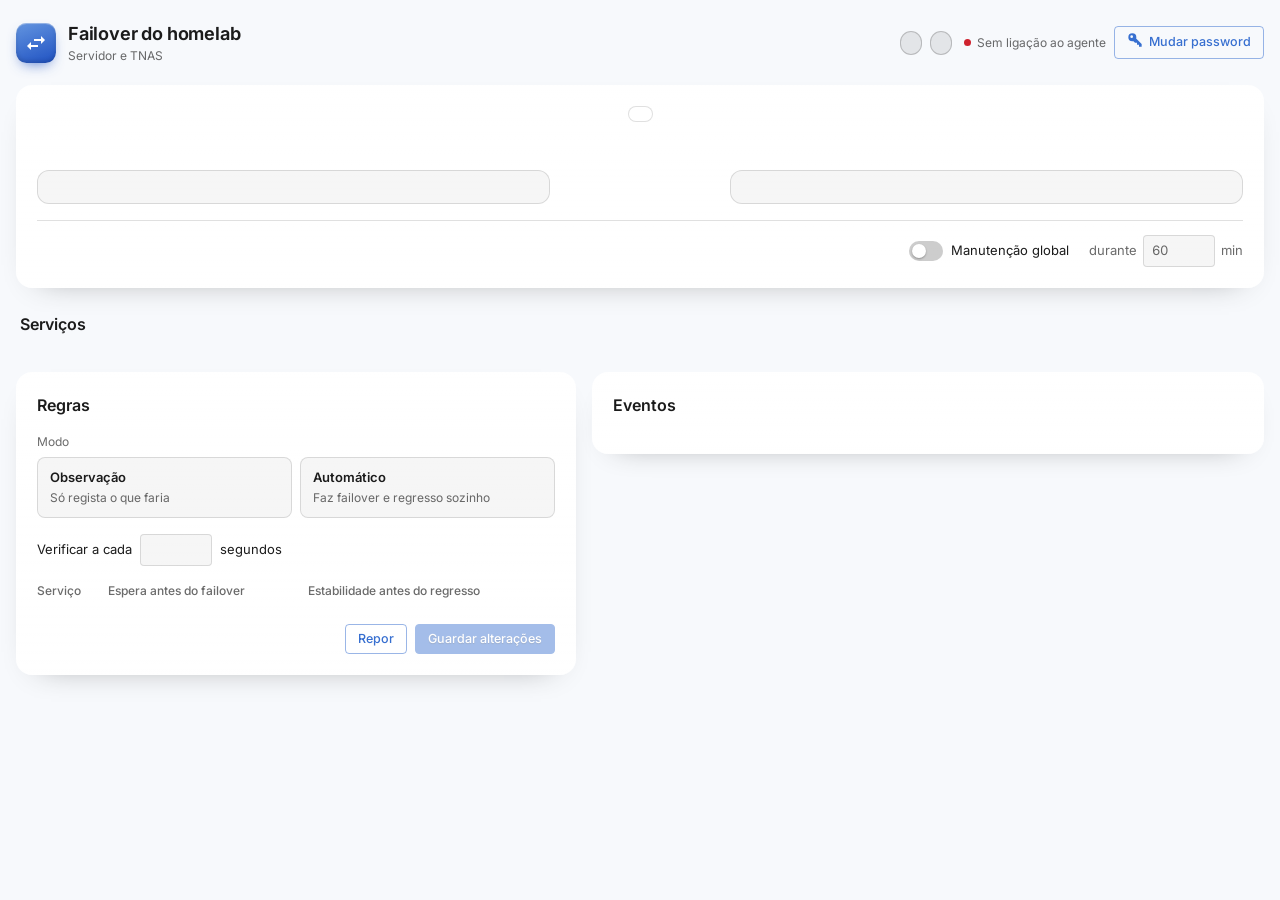
==== commit fd97d7e1: "Start on an empty TNAS; login in user.yml with a password change The agent now creates what a first " ====
--- a/index.html
+++ b/index.html
@@ -284,6 +284,11 @@
 dialog h2 { font-size: 16px; font-weight: 600; margin-bottom: 8px; }
 dialog p { color: var(--muted); }
 .dlg-foot { display: flex; justify-content: flex-end; gap: 8px; margin-top: 20px; }
+.pw-field { display: grid; gap: 4px; margin-top: 12px; color: var(--muted); font-size: 12px; }
+.pw-field input { padding: 8px 10px; border-radius: var(--radius); border: 1px solid var(--divider); background: var(--well); font-size: 13px; }
+.pw-field input:focus-visible { outline: 2px solid var(--primary); outline-offset: 0; }
+#pwErr:empty { display: none; }
+#pwBanner .btn { margin-left: 8px; }
 .toasts { position: fixed; right: 16px; bottom: 16px; display: grid; gap: 8px; z-index: 10; }
 .toast { --c: var(--success); display: flex; gap: 10px; align-items: center; max-width: 380px; padding: 10px 14px;
   border-radius: var(--radius-md); background: var(--paper); border: 1px solid color-mix(in srgb, var(--c), transparent 55%);
@@ -364,10 +369,13 @@
       <span class="chip" id="modeChip"></span>
       <span class="chip" id="dnsChip"></span>
       <span class="live" id="live"><span class="dot"></span><span id="liveText">A ligar ao agente…</span></span>
+      <button class="btn" id="pwOpen"><span data-icon="key"></span>Mudar password</button>
     </div>
   </header>
 
   <div class="banner" id="banner" role="alert" hidden><span data-icon="alert"></span><div id="bannerText"></div></div>
+  <div class="banner" id="pwBanner" role="alert" style="--c:var(--warning)" hidden><span data-icon="key"></span>
+    <div>A interface ainda usa o utilizador e a password por defeito (admin / admin). <button class="btn" id="pwBannerBtn">Mudar password</button></div></div>
 
   <section class="card" aria-label="Onde está cada serviço">
     <div class="topo" id="topo">
@@ -426,6 +434,21 @@
     </div>
   </form>
 </dialog>
+<dialog id="pwDlg" aria-labelledby="pwTitle">
+  <form id="pwForm" autocomplete="on">
+    <h2 id="pwTitle">Mudar a password</h2>
+    <p>Fica guardada só como hash em <span class="mono">config/user.yml</span>. Depois de mudar, o browser volta a pedir o login.</p>
+    <input type="text" name="username" autocomplete="username" value="admin" hidden>
+    <label class="pw-field">Password atual <input type="password" id="pwCurrent" autocomplete="current-password" required></label>
+    <label class="pw-field">Nova password <input type="password" id="pwNew" autocomplete="new-password" minlength="8" maxlength="72" required></label>
+    <label class="pw-field">Repetir a nova password <input type="password" id="pwAgain" autocomplete="new-password" minlength="8" maxlength="72" required></label>
+    <p class="bad-text" id="pwErr" role="alert"></p>
+    <div class="dlg-foot">
+      <button type="button" class="btn" id="pwCancel">Cancelar</button>
+      <button type="submit" class="btn contained" id="pwSave">Mudar password</button>
+    </div>
+  </form>
+</dialog>
 <dialog id="panel" class="sheet" aria-labelledby="panelTitle">
   <div class="sheet-inner">
     <div class="sheet-head"><div class="sheet-title" id="panelHead"></div>
@@ -438,7 +461,7 @@
 
 <script>
 // mdi icons, the set LinuxIO uses (@iconify-json/mdi)
-const ICONS = {"server":"M4 1h16a1 1 0 0 1 1 1v4a1 1 0 0 1-1 1H4a1 1 0 0 1-1-1V2a1 1 0 0 1 1-1m0 8h16a1 1 0 0 1 1 1v4a1 1 0 0 1-1 1H4a1 1 0 0 1-1-1v-4a1 1 0 0 1 1-1m0 8h16a1 1 0 0 1 1 1v4a1 1 0 0 1-1 1H4a1 1 0 0 1-1-1v-4a1 1 0 0 1 1-1M9 5h1V3H9zm0 8h1v-2H9zm0 8h1v-2H9zM5 3v2h2V3zm0 8v2h2v-2zm0 8v2h2v-2z","nas":"M4 5c-1.11 0-2 .89-2 2v10c0 1.11.89 2 2 2h16c1.11 0 2-.89 2-2V7c0-1.11-.89-2-2-2zm.5 2a1 1 0 0 1 1 1a1 1 0 0 1-1 1a1 1 0 0 1-1-1a1 1 0 0 1 1-1M7 7h13v10H7zm1 1v8h3V8zm4 0v8h3V8zm4 0v8h3V8zM9 9h1v1H9zm4 0h1v1h-1zm4 0h1v1h-1z","router":"M5 9c-1.1 0-2 .9-2 2v4a2 2 0 0 0 2 2h6v2h-1c-.55 0-1 .45-1 1H2v2h7c0 .55.45 1 1 1h4c.55 0 1-.45 1-1h7v-2h-7c0-.55-.45-1-1-1h-1v-2h6c1.11 0 2-.89 2-2v-4a2 2 0 0 0-2-2zm1 3h2v2H6zm3.5 0h2v2h-2zm3.5 0h2v2h-2z","shield":"M21 11c0 5.55-3.84 10.74-9 12c-5.16-1.26-9-6.45-9-12V5l9-4l9 4zm-9 10c3.75-1 7-5.46 7-9.78V6.3l-7-3.12L5 6.3v4.92C5 15.54 8.25 20 12 21m2.8-10V9.5C14.8 8.1 13.4 7 12 7S9.2 8.1 9.2 9.5V11c-.6 0-1.2.6-1.2 1.2v3.5c0 .7.6 1.3 1.2 1.3h5.5c.7 0 1.3-.6 1.3-1.2v-3.5c0-.7-.6-1.3-1.2-1.3m-1.3 0h-3V9.5c0-.8.7-1.3 1.5-1.3s1.5.5 1.5 1.3z","images":"M21 17H7V3h14m0-2H7a2 2 0 0 0-2 2v14a2 2 0 0 0 2 2h14a2 2 0 0 0 2-2V3a2 2 0 0 0-2-2M3 5H1v16a2 2 0 0 0 2 2h16v-2H3m12.96-10.71l-2.75 3.54l-1.96-2.36L8.5 15h11z","speed":"M12 16a3 3 0 0 1-3-3c0-1.12.61-2.1 1.5-2.61l9.71-5.62l-5.53 9.58c-.5.98-1.51 1.65-2.68 1.65m0-13c1.81 0 3.5.5 4.97 1.32l-2.1 1.21C14 5.19 13 5 12 5a8 8 0 0 0-8 8c0 2.21.89 4.21 2.34 5.65h.01c.39.39.39 1.02 0 1.41s-1.03.39-1.42.01A9.97 9.97 0 0 1 2 13A10 10 0 0 1 12 3m10 10c0 2.76-1.12 5.26-2.93 7.07c-.39.38-1.02.38-1.41-.01a.996.996 0 0 1 0-1.41A7.95 7.95 0 0 0 20 13c0-1-.19-2-.54-2.9L20.67 8C21.5 9.5 22 11.18 22 13","dashboard":"M19 5v2h-4V5zM9 5v6H5V5zm10 8v6h-4v-6zM9 17v2H5v-2zM21 3h-8v6h8zM11 3H3v10h8zm10 8h-8v10h8zm-10 4H3v6h8z","ap":"M4.93 4.93A9.97 9.97 0 0 0 2 12c0 2.76 1.12 5.26 2.93 7.07l1.41-1.41A7.94 7.94 0 0 1 4 12c0-2.21.89-4.22 2.34-5.66zm14.14 0l-1.41 1.41A7.96 7.96 0 0 1 20 12c0 2.22-.89 4.22-2.34 5.66l1.41 1.41A9.97 9.97 0 0 0 22 12c0-2.76-1.12-5.26-2.93-7.07M7.76 7.76A5.98 5.98 0 0 0 6 12c0 1.65.67 3.15 1.76 4.24l1.41-1.41A4 4 0 0 1 8 12c0-1.11.45-2.11 1.17-2.83zm8.48 0l-1.41 1.41A4 4 0 0 1 16 12c0 1.11-.45 2.11-1.17 2.83l1.41 1.41A5.98 5.98 0 0 0 18 12c0-1.65-.67-3.15-1.76-4.24M12 10a2 2 0 0 0-2 2a2 2 0 0 0 2 2a2 2 0 0 0 2-2a2 2 0 0 0-2-2","cube":"M21 16.5c0 .38-.21.71-.53.88l-7.9 4.44c-.16.12-.36.18-.57.18s-.41-.06-.57-.18l-7.9-4.44A.99.99 0 0 1 3 16.5v-9c0-.38.21-.71.53-.88l7.9-4.44c.16-.12.36-.18.57-.18s.41.06.57.18l7.9 4.44c.32.17.53.5.53.88zM12 4.15L6.04 7.5L12 10.85l5.96-3.35zM5 15.91l6 3.38v-6.71L5 9.21zm14 0v-6.7l-6 3.37v6.71z","swap":"m21 9l-4-4v3h-7v2h7v3M7 11l-4 4l4 4v-3h7v-2H7z","wrench":"m22.61 19l-9.08-9.09c.93-2.34.47-5.1-1.44-7C9.79.61 6.21.4 3.66 2.26L7.5 6.11L6.08 7.5L2.25 3.69C.39 6.23.6 9.82 2.9 12.11c1.86 1.86 4.57 2.35 6.89 1.48l9.11 9.11c.39.39 1.02.39 1.41 0l2.3-2.3c.39-.4.39-1.01 0-1.4m-3 1.59l-9.46-9.46c-.61.45-1.29.72-2 .82c-1.36.2-2.79-.21-3.83-1.25C3.37 9.76 2.93 8.5 3 7.26l3.09 3.09l4.24-4.24L7.24 3c1.26-.05 2.49.39 3.44 1.33a4.47 4.47 0 0 1 1.24 3.96a4.35 4.35 0 0 1-.88 1.96l9.46 9.45z","alert":"M11 15h2v2h-2zm0-8h2v6h-2zm1-5C6.47 2 2 6.5 2 12a10 10 0 0 0 10 10a10 10 0 0 0 10-10A10 10 0 0 0 12 2m0 18a8 8 0 0 1-8-8a8 8 0 0 1 8-8a8 8 0 0 1 8 8a8 8 0 0 1-8 8","check":"M12 2C6.5 2 2 6.5 2 12s4.5 10 10 10s10-4.5 10-10S17.5 2 12 2m0 18c-4.41 0-8-3.59-8-8s3.59-8 8-8s8 3.59 8 8s-3.59 8-8 8m4.59-12.42L10 14.17l-2.59-2.58L6 13l4 4l8-8z","restore":"M12 3a9 9 0 0 0-9 9H0l4 4l4-4H5a7 7 0 0 1 7-7a7 7 0 0 1 7 7a7 7 0 0 1-7 7c-1.5 0-2.91-.5-4.06-1.3L6.5 19.14A9.1 9.1 0 0 0 12 21a9 9 0 0 0 9-9a9 9 0 0 0-9-9m2 9a2 2 0 0 0-2-2a2 2 0 0 0-2 2a2 2 0 0 0 2 2a2 2 0 0 0 2-2","layers":"m12 18.54l7.37-5.74L21 14.07l-9 7l-9-7l1.62-1.26zM12 16L3 9l9-7l9 7zm0-11.47L6.26 9L12 13.47L17.74 9z","arrow":"M4 11v2h12l-5.5 5.5l1.42 1.42L19.84 12l-7.92-7.92L10.5 5.5L16 11z","close":"M19 6.41L17.59 5L12 10.59L6.41 5L5 6.41L10.59 12L5 17.59L6.41 19L12 13.41L17.59 19L19 17.59L13.41 12z","docker":"M21.81 10.25c-.06-.04-.56-.43-1.64-.43c-.28 0-.56.03-.84.08c-.21-1.4-1.38-2.11-1.43-2.14l-.29-.17l-.18.27c-.24.36-.43.77-.51 1.19c-.2.8-.08 1.56.33 2.21c-.49.28-1.29.35-1.46.35H2.62c-.34 0-.62.28-.62.63c0 1.15.18 2.3.58 3.38c.45 1.19 1.13 2.07 2 2.61c.98.6 2.59.94 4.42.94c.79 0 1.61-.07 2.42-.22c1.12-.2 2.2-.59 3.19-1.16A8.3 8.3 0 0 0 16.78 16c1.05-1.17 1.67-2.5 2.12-3.65h.19c1.14 0 1.85-.46 2.24-.85c.26-.24.45-.53.59-.87l.08-.24zm-17.96.99h1.76c.08 0 .16-.07.16-.16V9.5c0-.08-.07-.16-.16-.16H3.85c-.09 0-.16.07-.16.16v1.58c.01.09.07.16.16.16m2.43 0h1.76c.08 0 .16-.07.16-.16V9.5c0-.08-.07-.16-.16-.16H6.28c-.09 0-.16.07-.16.16v1.58c.01.09.07.16.16.16m2.47 0h1.75c.1 0 .17-.07.17-.16V9.5c0-.08-.06-.16-.17-.16H8.75c-.08 0-.15.07-.15.16v1.58c0 .09.06.16.15.16m2.44 0h1.77c.08 0 .15-.07.15-.16V9.5c0-.08-.06-.16-.15-.16h-1.77c-.08 0-.15.07-.15.16v1.58c0 .09.07.16.15.16M6.28 9h1.76c.08 0 .16-.09.16-.18V7.25c0-.09-.07-.16-.16-.16H6.28c-.09 0-.16.06-.16.16v1.57c.01.09.07.18.16.18m2.47 0h1.75c.1 0 .17-.09.17-.18V7.25c0-.09-.06-.16-.17-.16H8.75c-.08 0-.15.06-.15.16v1.57c0 .09.06.18.15.18m2.44 0h1.77c.08 0 .15-.09.15-.18V7.25c0-.09-.07-.16-.15-.16h-1.77c-.08 0-.15.06-.15.16v1.57c0 .09.07.18.15.18m0-2.28h1.77c.08 0 .15-.07.15-.16V5c0-.1-.07-.17-.15-.17h-1.77c-.08 0-.15.06-.15.17v1.56c0 .08.07.16.15.16m2.46 4.52h1.76c.09 0 .16-.07.16-.16V9.5c0-.08-.07-.16-.16-.16h-1.76c-.08 0-.15.07-.15.16v1.58c0 .09.07.16.15.16","chevron":"M8.59 16.58L13.17 12L8.59 7.41L10 6l6 6l-6 6z","clock":"M12 20a8 8 0 0 0 8-8a8 8 0 0 0-8-8a8 8 0 0 0-8 8a8 8 0 0 0 8 8m0-18a10 10 0 0 1 10 10a10 10 0 0 1-10 10C6.47 22 2 17.5 2 12A10 10 0 0 1 12 2m.5 5v5.25l4.5 2.67l-.75 1.23L11 13V7z","refresh":"M17.65 6.35A7.96 7.96 0 0 0 12 4a8 8 0 0 0-8 8a8 8 0 0 0 8 8c3.73 0 6.84-2.55 7.73-6h-2.08A5.99 5.99 0 0 1 12 18a6 6 0 0 1-6-6a6 6 0 0 1 6-6c1.66 0 3.14.69 4.22 1.78L13 11h7V4z","dns":"M7 9a2 2 0 0 1-2-2a2 2 0 0 1 2-2a2 2 0 0 1 2 2a2 2 0 0 1-2 2m13-6H4a1 1 0 0 0-1 1v6a1 1 0 0 0 1 1h16a1 1 0 0 0 1-1V4a1 1 0 0 0-1-1M7 19a2 2 0 0 1-2-2a2 2 0 0 1 2-2a2 2 0 0 1 2 2a2 2 0 0 1-2 2m13-6H4a1 1 0 0 0-1 1v6a1 1 0 0 0 1 1h16a1 1 0 0 0 1-1v-6a1 1 0 0 0-1-1","devices":"M3 6h18V4H3c-1.1 0-2 .9-2 2v12c0 1.1.9 2 2 2h4v-2H3zm10 6H9v1.78c-.61.55-1 1.33-1 2.22s.39 1.67 1 2.22V20h4v-1.78c.61-.55 1-1.34 1-2.22s-.39-1.67-1-2.22zm-2 5.5c-.83 0-1.5-.67-1.5-1.5s.67-1.5 1.5-1.5s1.5.67 1.5 1.5s-.67 1.5-1.5 1.5M22 8h-6c-.5 0-1 .5-1 1v10c0 .5.5 1 1 1h6c.5 0 1-.5 1-1V9c0-.5-.5-1-1-1m-1 10h-4v-8h4z"};
+const ICONS = {"server":"M4 1h16a1 1 0 0 1 1 1v4a1 1 0 0 1-1 1H4a1 1 0 0 1-1-1V2a1 1 0 0 1 1-1m0 8h16a1 1 0 0 1 1 1v4a1 1 0 0 1-1 1H4a1 1 0 0 1-1-1v-4a1 1 0 0 1 1-1m0 8h16a1 1 0 0 1 1 1v4a1 1 0 0 1-1 1H4a1 1 0 0 1-1-1v-4a1 1 0 0 1 1-1M9 5h1V3H9zm0 8h1v-2H9zm0 8h1v-2H9zM5 3v2h2V3zm0 8v2h2v-2zm0 8v2h2v-2z","nas":"M4 5c-1.11 0-2 .89-2 2v10c0 1.11.89 2 2 2h16c1.11 0 2-.89 2-2V7c0-1.11-.89-2-2-2zm.5 2a1 1 0 0 1 1 1a1 1 0 0 1-1 1a1 1 0 0 1-1-1a1 1 0 0 1 1-1M7 7h13v10H7zm1 1v8h3V8zm4 0v8h3V8zm4 0v8h3V8zM9 9h1v1H9zm4 0h1v1h-1zm4 0h1v1h-1z","router":"M5 9c-1.1 0-2 .9-2 2v4a2 2 0 0 0 2 2h6v2h-1c-.55 0-1 .45-1 1H2v2h7c0 .55.45 1 1 1h4c.55 0 1-.45 1-1h7v-2h-7c0-.55-.45-1-1-1h-1v-2h6c1.11 0 2-.89 2-2v-4a2 2 0 0 0-2-2zm1 3h2v2H6zm3.5 0h2v2h-2zm3.5 0h2v2h-2z","shield":"M21 11c0 5.55-3.84 10.74-9 12c-5.16-1.26-9-6.45-9-12V5l9-4l9 4zm-9 10c3.75-1 7-5.46 7-9.78V6.3l-7-3.12L5 6.3v4.92C5 15.54 8.25 20 12 21m2.8-10V9.5C14.8 8.1 13.4 7 12 7S9.2 8.1 9.2 9.5V11c-.6 0-1.2.6-1.2 1.2v3.5c0 .7.6 1.3 1.2 1.3h5.5c.7 0 1.3-.6 1.3-1.2v-3.5c0-.7-.6-1.3-1.2-1.3m-1.3 0h-3V9.5c0-.8.7-1.3 1.5-1.3s1.5.5 1.5 1.3z","images":"M21 17H7V3h14m0-2H7a2 2 0 0 0-2 2v14a2 2 0 0 0 2 2h14a2 2 0 0 0 2-2V3a2 2 0 0 0-2-2M3 5H1v16a2 2 0 0 0 2 2h16v-2H3m12.96-10.71l-2.75 3.54l-1.96-2.36L8.5 15h11z","speed":"M12 16a3 3 0 0 1-3-3c0-1.12.61-2.1 1.5-2.61l9.71-5.62l-5.53 9.58c-.5.98-1.51 1.65-2.68 1.65m0-13c1.81 0 3.5.5 4.97 1.32l-2.1 1.21C14 5.19 13 5 12 5a8 8 0 0 0-8 8c0 2.21.89 4.21 2.34 5.65h.01c.39.39.39 1.02 0 1.41s-1.03.39-1.42.01A9.97 9.97 0 0 1 2 13A10 10 0 0 1 12 3m10 10c0 2.76-1.12 5.26-2.93 7.07c-.39.38-1.02.38-1.41-.01a.996.996 0 0 1 0-1.41A7.95 7.95 0 0 0 20 13c0-1-.19-2-.54-2.9L20.67 8C21.5 9.5 22 11.18 22 13","dashboard":"M19 5v2h-4V5zM9 5v6H5V5zm10 8v6h-4v-6zM9 17v2H5v-2zM21 3h-8v6h8zM11 3H3v10h8zm10 8h-8v10h8zm-10 4H3v6h8z","ap":"M4.93 4.93A9.97 9.97 0 0 0 2 12c0 2.76 1.12 5.26 2.93 7.07l1.41-1.41A7.94 7.94 0 0 1 4 12c0-2.21.89-4.22 2.34-5.66zm14.14 0l-1.41 1.41A7.96 7.96 0 0 1 20 12c0 2.22-.89 4.22-2.34 5.66l1.41 1.41A9.97 9.97 0 0 0 22 12c0-2.76-1.12-5.26-2.93-7.07M7.76 7.76A5.98 5.98 0 0 0 6 12c0 1.65.67 3.15 1.76 4.24l1.41-1.41A4 4 0 0 1 8 12c0-1.11.45-2.11 1.17-2.83zm8.48 0l-1.41 1.41A4 4 0 0 1 16 12c0 1.11-.45 2.11-1.17 2.83l1.41 1.41A5.98 5.98 0 0 0 18 12c0-1.65-.67-3.15-1.76-4.24M12 10a2 2 0 0 0-2 2a2 2 0 0 0 2 2a2 2 0 0 0 2-2a2 2 0 0 0-2-2","cube":"M21 16.5c0 .38-.21.71-.53.88l-7.9 4.44c-.16.12-.36.18-.57.18s-.41-.06-.57-.18l-7.9-4.44A.99.99 0 0 1 3 16.5v-9c0-.38.21-.71.53-.88l7.9-4.44c.16-.12.36-.18.57-.18s.41.06.57.18l7.9 4.44c.32.17.53.5.53.88zM12 4.15L6.04 7.5L12 10.85l5.96-3.35zM5 15.91l6 3.38v-6.71L5 9.21zm14 0v-6.7l-6 3.37v6.71z","swap":"m21 9l-4-4v3h-7v2h7v3M7 11l-4 4l4 4v-3h7v-2H7z","wrench":"m22.61 19l-9.08-9.09c.93-2.34.47-5.1-1.44-7C9.79.61 6.21.4 3.66 2.26L7.5 6.11L6.08 7.5L2.25 3.69C.39 6.23.6 9.82 2.9 12.11c1.86 1.86 4.57 2.35 6.89 1.48l9.11 9.11c.39.39 1.02.39 1.41 0l2.3-2.3c.39-.4.39-1.01 0-1.4m-3 1.59l-9.46-9.46c-.61.45-1.29.72-2 .82c-1.36.2-2.79-.21-3.83-1.25C3.37 9.76 2.93 8.5 3 7.26l3.09 3.09l4.24-4.24L7.24 3c1.26-.05 2.49.39 3.44 1.33a4.47 4.47 0 0 1 1.24 3.96a4.35 4.35 0 0 1-.88 1.96l9.46 9.45z","alert":"M11 15h2v2h-2zm0-8h2v6h-2zm1-5C6.47 2 2 6.5 2 12a10 10 0 0 0 10 10a10 10 0 0 0 10-10A10 10 0 0 0 12 2m0 18a8 8 0 0 1-8-8a8 8 0 0 1 8-8a8 8 0 0 1 8 8a8 8 0 0 1-8 8","check":"M12 2C6.5 2 2 6.5 2 12s4.5 10 10 10s10-4.5 10-10S17.5 2 12 2m0 18c-4.41 0-8-3.59-8-8s3.59-8 8-8s8 3.59 8 8s-3.59 8-8 8m4.59-12.42L10 14.17l-2.59-2.58L6 13l4 4l8-8z","restore":"M12 3a9 9 0 0 0-9 9H0l4 4l4-4H5a7 7 0 0 1 7-7a7 7 0 0 1 7 7a7 7 0 0 1-7 7c-1.5 0-2.91-.5-4.06-1.3L6.5 19.14A9.1 9.1 0 0 0 12 21a9 9 0 0 0 9-9a9 9 0 0 0-9-9m2 9a2 2 0 0 0-2-2a2 2 0 0 0-2 2a2 2 0 0 0 2 2a2 2 0 0 0 2-2","layers":"m12 18.54l7.37-5.74L21 14.07l-9 7l-9-7l1.62-1.26zM12 16L3 9l9-7l9 7zm0-11.47L6.26 9L12 13.47L17.74 9z","arrow":"M4 11v2h12l-5.5 5.5l1.42 1.42L19.84 12l-7.92-7.92L10.5 5.5L16 11z","close":"M19 6.41L17.59 5L12 10.59L6.41 5L5 6.41L10.59 12L5 17.59L6.41 19L12 13.41L17.59 19L19 17.59L13.41 12z","docker":"M21.81 10.25c-.06-.04-.56-.43-1.64-.43c-.28 0-.56.03-.84.08c-.21-1.4-1.38-2.11-1.43-2.14l-.29-.17l-.18.27c-.24.36-.43.77-.51 1.19c-.2.8-.08 1.56.33 2.21c-.49.28-1.29.35-1.46.35H2.62c-.34 0-.62.28-.62.63c0 1.15.18 2.3.58 3.38c.45 1.19 1.13 2.07 2 2.61c.98.6 2.59.94 4.42.94c.79 0 1.61-.07 2.42-.22c1.12-.2 2.2-.59 3.19-1.16A8.3 8.3 0 0 0 16.78 16c1.05-1.17 1.67-2.5 2.12-3.65h.19c1.14 0 1.85-.46 2.24-.85c.26-.24.45-.53.59-.87l.08-.24zm-17.96.99h1.76c.08 0 .16-.07.16-.16V9.5c0-.08-.07-.16-.16-.16H3.85c-.09 0-.16.07-.16.16v1.58c.01.09.07.16.16.16m2.43 0h1.76c.08 0 .16-.07.16-.16V9.5c0-.08-.07-.16-.16-.16H6.28c-.09 0-.16.07-.16.16v1.58c.01.09.07.16.16.16m2.47 0h1.75c.1 0 .17-.07.17-.16V9.5c0-.08-.06-.16-.17-.16H8.75c-.08 0-.15.07-.15.16v1.58c0 .09.06.16.15.16m2.44 0h1.77c.08 0 .15-.07.15-.16V9.5c0-.08-.06-.16-.15-.16h-1.77c-.08 0-.15.07-.15.16v1.58c0 .09.07.16.15.16M6.28 9h1.76c.08 0 .16-.09.16-.18V7.25c0-.09-.07-.16-.16-.16H6.28c-.09 0-.16.06-.16.16v1.57c.01.09.07.18.16.18m2.47 0h1.75c.1 0 .17-.09.17-.18V7.25c0-.09-.06-.16-.17-.16H8.75c-.08 0-.15.06-.15.16v1.57c0 .09.06.18.15.18m2.44 0h1.77c.08 0 .15-.09.15-.18V7.25c0-.09-.07-.16-.15-.16h-1.77c-.08 0-.15.06-.15.16v1.57c0 .09.07.18.15.18m0-2.28h1.77c.08 0 .15-.07.15-.16V5c0-.1-.07-.17-.15-.17h-1.77c-.08 0-.15.06-.15.17v1.56c0 .08.07.16.15.16m2.46 4.52h1.76c.09 0 .16-.07.16-.16V9.5c0-.08-.07-.16-.16-.16h-1.76c-.08 0-.15.07-.15.16v1.58c0 .09.07.16.15.16","chevron":"M8.59 16.58L13.17 12L8.59 7.41L10 6l6 6l-6 6z","clock":"M12 20a8 8 0 0 0 8-8a8 8 0 0 0-8-8a8 8 0 0 0-8 8a8 8 0 0 0 8 8m0-18a10 10 0 0 1 10 10a10 10 0 0 1-10 10C6.47 22 2 17.5 2 12A10 10 0 0 1 12 2m.5 5v5.25l4.5 2.67l-.75 1.23L11 13V7z","refresh":"M17.65 6.35A7.96 7.96 0 0 0 12 4a8 8 0 0 0-8 8a8 8 0 0 0 8 8c3.73 0 6.84-2.55 7.73-6h-2.08A5.99 5.99 0 0 1 12 18a6 6 0 0 1-6-6a6 6 0 0 1 6-6c1.66 0 3.14.69 4.22 1.78L13 11h7V4z","dns":"M7 9a2 2 0 0 1-2-2a2 2 0 0 1 2-2a2 2 0 0 1 2 2a2 2 0 0 1-2 2m13-6H4a1 1 0 0 0-1 1v6a1 1 0 0 0 1 1h16a1 1 0 0 0 1-1V4a1 1 0 0 0-1-1M7 19a2 2 0 0 1-2-2a2 2 0 0 1 2-2a2 2 0 0 1 2 2a2 2 0 0 1-2 2m13-6H4a1 1 0 0 0-1 1v6a1 1 0 0 0 1 1h16a1 1 0 0 0 1-1v-6a1 1 0 0 0-1-1","devices":"M3 6h18V4H3c-1.1 0-2 .9-2 2v12c0 1.1.9 2 2 2h4v-2H3zm10 6H9v1.78c-.61.55-1 1.33-1 2.22s.39 1.67 1 2.22V20h4v-1.78c.61-.55 1-1.34 1-2.22s-.39-1.67-1-2.22zm-2 5.5c-.83 0-1.5-.67-1.5-1.5s.67-1.5 1.5-1.5s1.5.67 1.5 1.5s-.67 1.5-1.5 1.5M22 8h-6c-.5 0-1 .5-1 1v10c0 .5.5 1 1 1h6c.5 0 1-.5 1-1V9c0-.5-.5-1-1-1m-1 10h-4v-8h4z","key":"M22 18v4h-4v-3h-3v-3h-3l-2.26-2.26c-.55.17-1.13.26-1.74.26a6 6 0 0 1-6-6a6 6 0 0 1 6-6a6 6 0 0 1 6 6c0 .61-.09 1.19-.26 1.74zM7 5a2 2 0 0 0-2 2a2 2 0 0 0 2 2a2 2 0 0 0 2-2a2 2 0 0 0-2-2"};
 const SVC_ICON = {vaultwarden: 'shield', homepage: 'dashboard', speedtest: 'speed', immich: 'images', unifi: 'ap', npm: 'dns'};
 const STATES = {
   NORMAL: {label: 'No servidor', c: 'var(--success)'},
@@ -745,6 +768,7 @@
   $('banner').hidden = !banner;
   $('banner').style.setProperty('--c', st.router_ok ? 'var(--warning)' : 'var(--error)');
   $('bannerText').textContent = banner;
+  $('pwBanner').hidden = !st.default_password;
 }
 
 function maintSwitch(s) {
@@ -1054,6 +1078,31 @@
   post('api/maintenance', {service: svc, minutes}, minutes ? `${what} ligada por ${dur(minutes)}` : `${what} desligada`, `maint:${svc}`, sw.checked);
 });
 
+function openPw() {
+  $('pwForm').reset();
+  $('pwErr').textContent = '';
+  $('pwDlg').showModal();
+}
+$('pwOpen').addEventListener('click', openPw);
+$('pwBannerBtn').addEventListener('click', openPw);
+$('pwCancel').addEventListener('click', () => $('pwDlg').close());
+$('pwForm').addEventListener('submit', async e => {
+  e.preventDefault();
+  if ($('pwNew').value !== $('pwAgain').value) { $('pwErr').textContent = 'As duas novas passwords não são iguais.'; return; }
+  $('pwSave').disabled = true;
+  try {
+    const r = await fetch('api/password', {method: 'POST', headers: {'Content-Type': 'application/json'},
+      body: JSON.stringify({current: $('pwCurrent').value, new: $('pwNew').value})});
+    if (!r.ok) throw new Error((await r.text()).trim() || `HTTP ${r.status}`);
+    $('pwDlg').close();
+    toast('Password alterada. Entra outra vez com a nova.');
+    setTimeout(() => location.reload(), 1500); // the browser still holds the old one: the reload asks for the new
+  } catch (err) {
+    $('pwErr').textContent = cap(err.message) + '.';
+  } finally {
+    $('pwSave').disabled = false;
+  }
+});
 $('panel').addEventListener('close', () => { panel = null; });
 $('panel').addEventListener('click', e => { if (e.target === e.currentTarget) e.currentTarget.close(); }); // click on the backdrop
 $('panelClose').addEventListener('click', () => $('panel').close());
